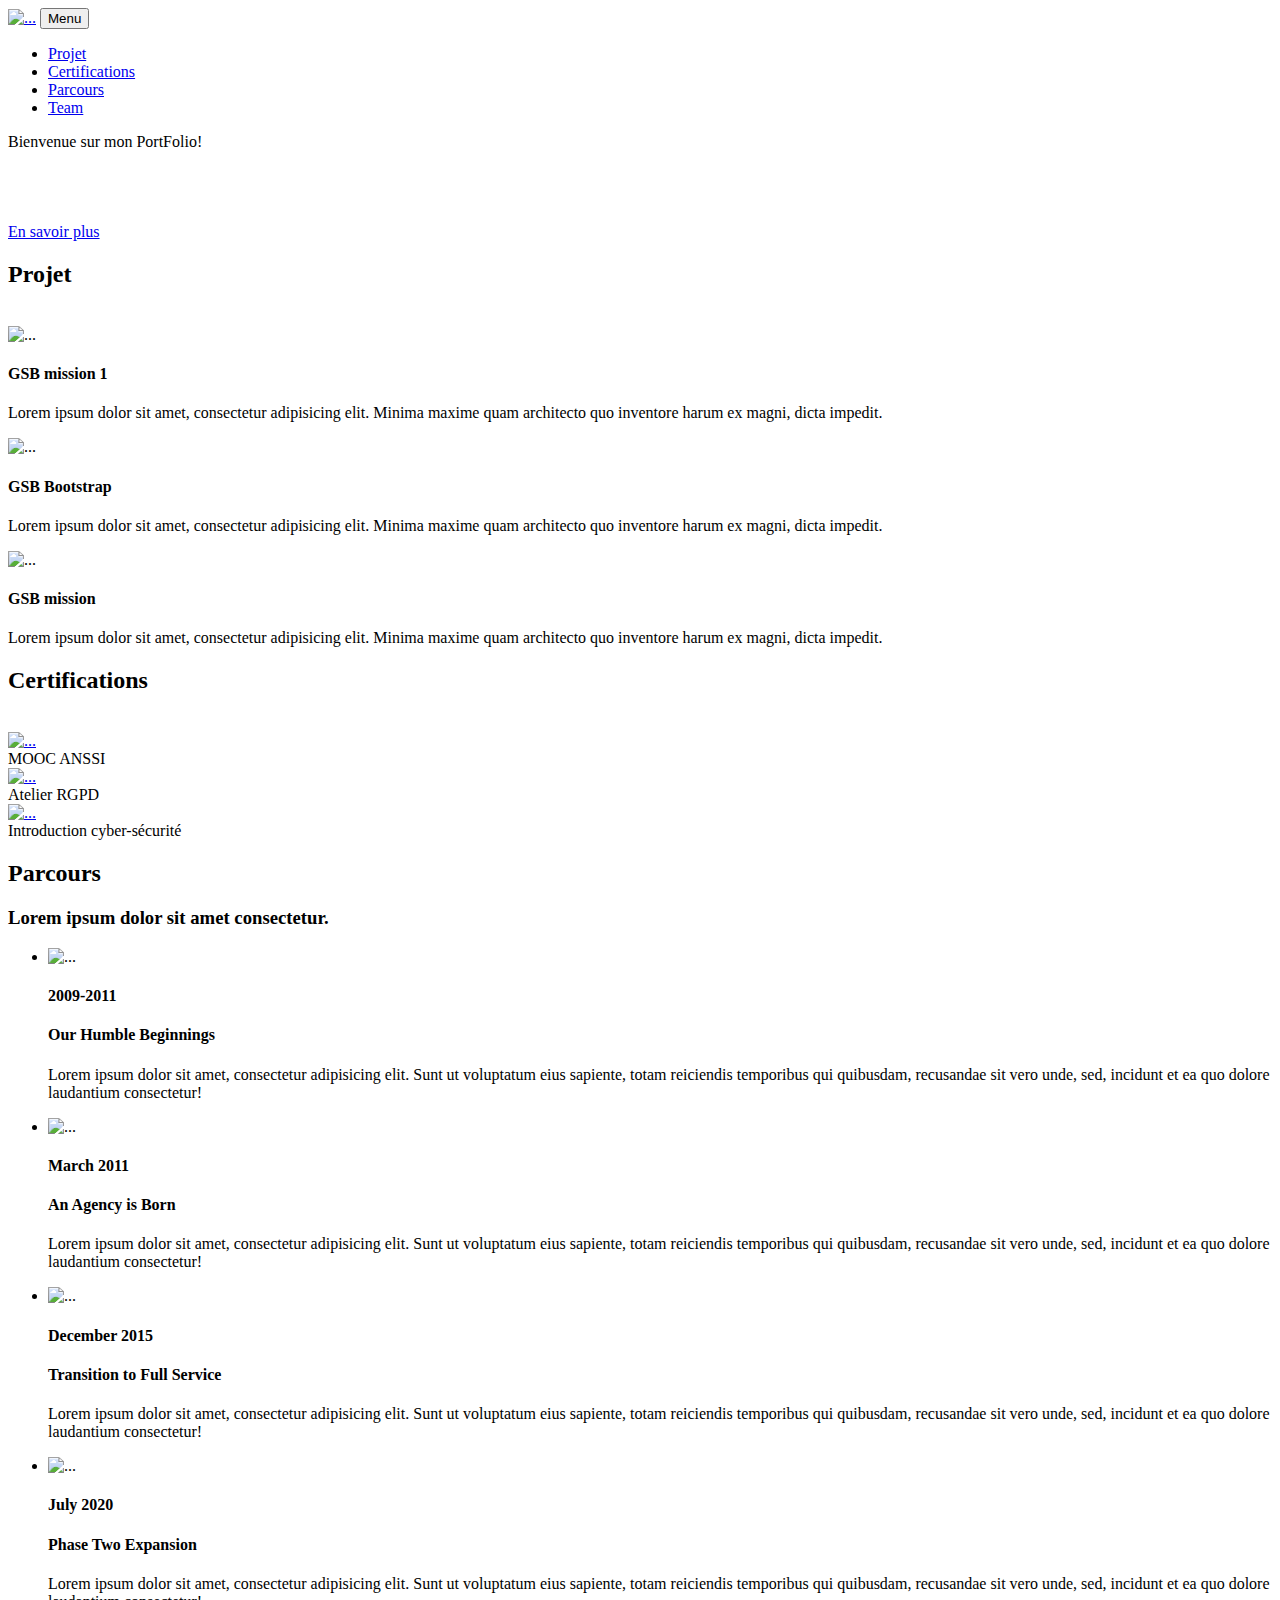
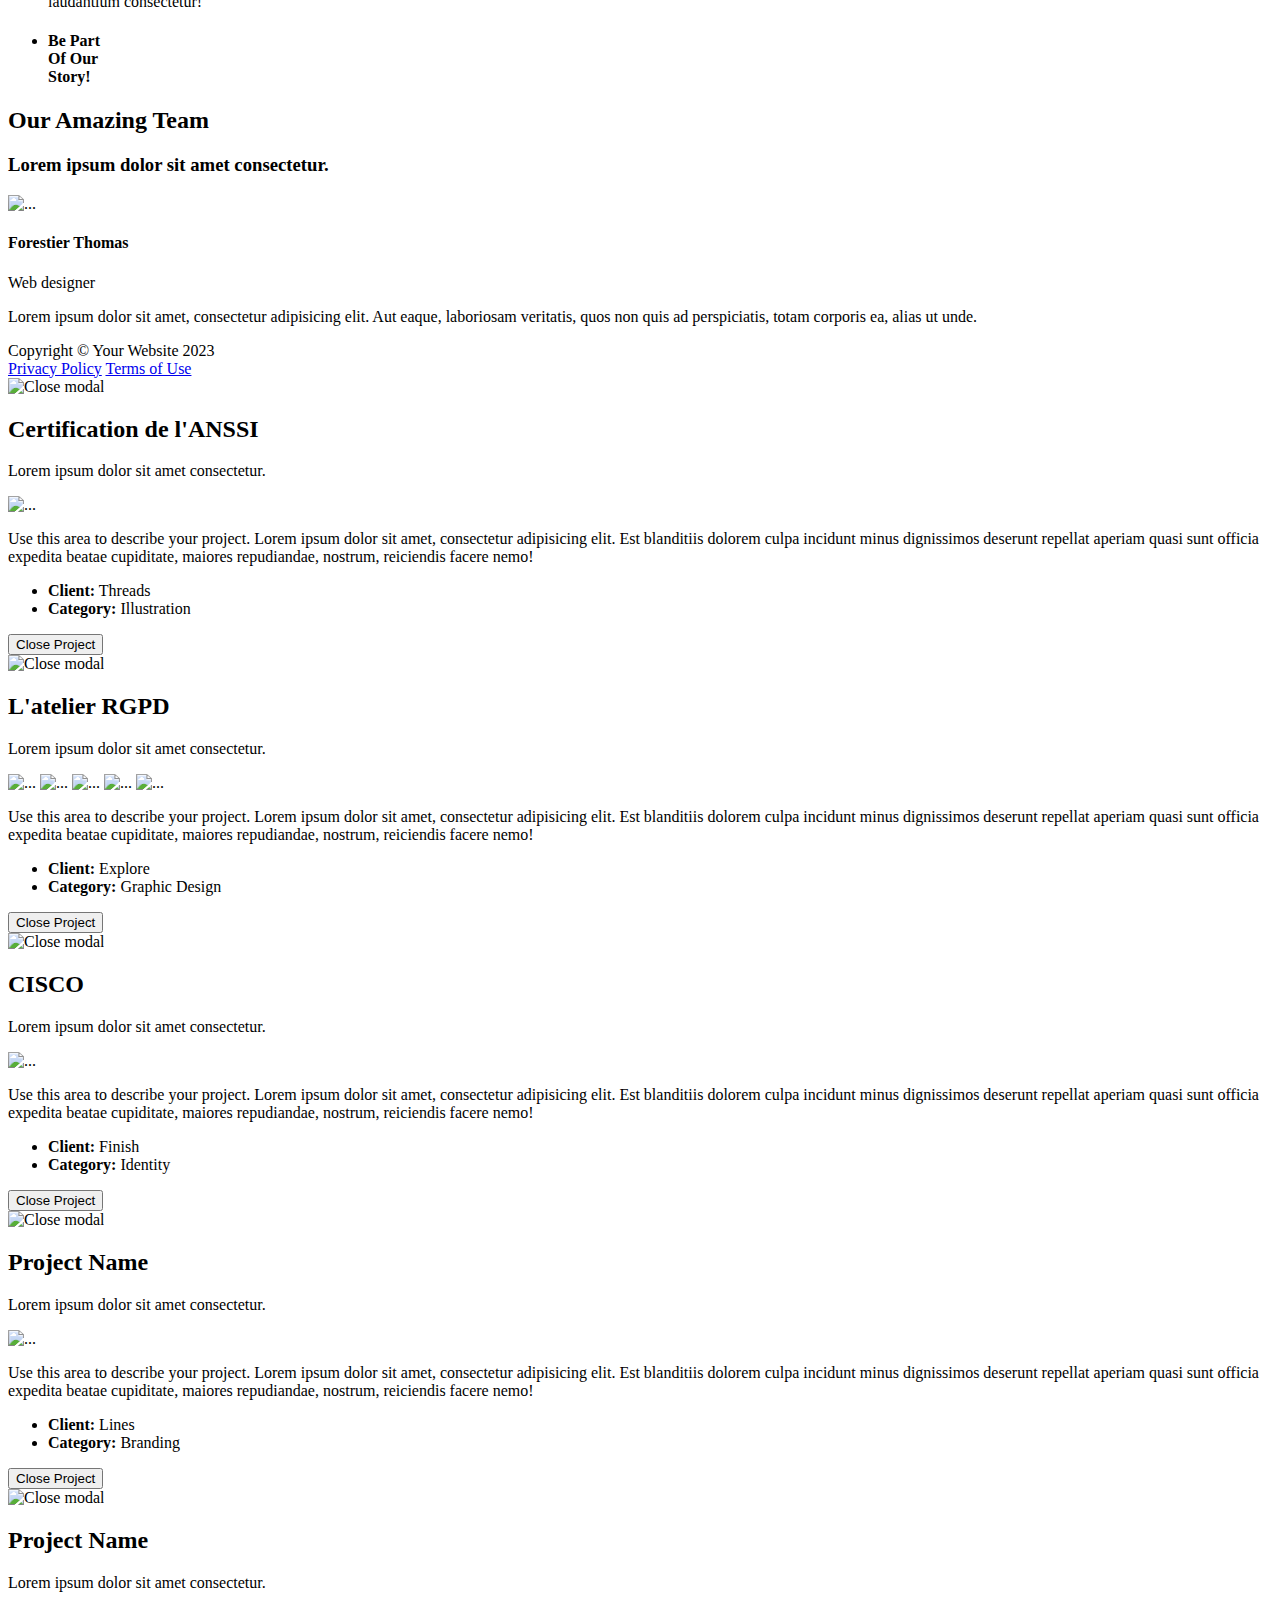
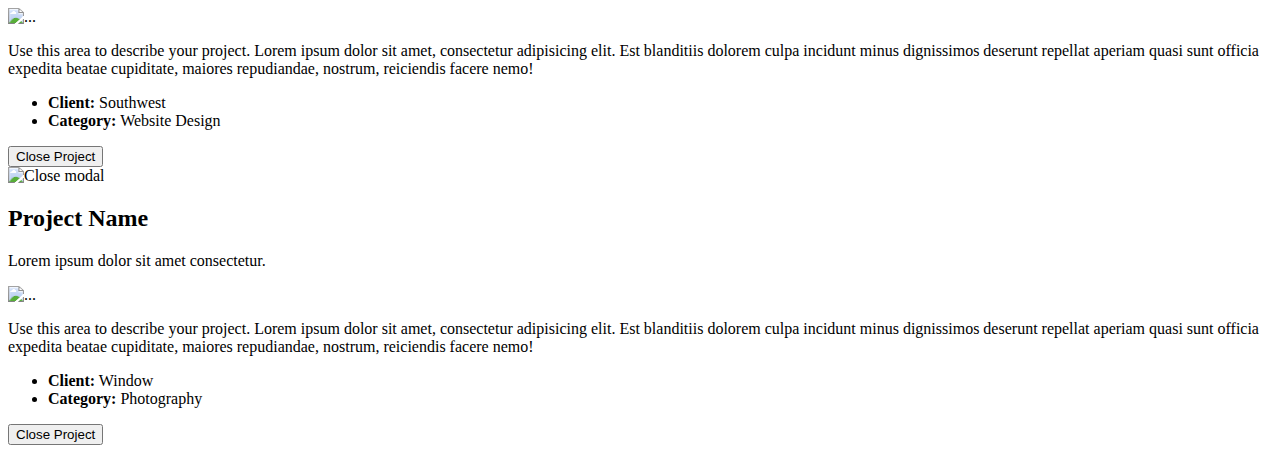
==== index.html @ e8a9dcbd "Create index.html" ====
<!DOCTYPE html>
<html lang="en">
    <head>
        <meta charset="utf-8" />
        <meta name="viewport" content="width=device-width, initial-scale=1, shrink-to-fit=no" />
        <meta name="description" content="" />
        <meta name="author" content="" />
        <title>Mon PortFolio</title>
        <!-- Favicon-->
        <link rel="icon" type="image/x-icon" href="assets/portfolio-icon.png" />
        <!-- Font Awesome icons (free version)-->
        <script src="https://use.fontawesome.com/releases/v6.3.0/js/all.js" crossorigin="anonymous"></script>
        <!-- Google fonts-->
        <link href="https://fonts.googleapis.com/css?family=Montserrat:400,700" rel="stylesheet" type="text/css" />
        <link href="https://fonts.googleapis.com/css?family=Roboto+Slab:400,100,300,700" rel="stylesheet" type="text/css" />
        <!-- Core theme CSS (includes Bootstrap)-->
        <link href="css/styles.css" rel="stylesheet" />
    </head>
    <body id="page-top">
        <!-- Navigation-->
        <nav class="navbar navbar-expand-lg navbar-dark fixed-top" id="mainNav">
            <div class="container">
                <a class="navbar-brand" href="#page-top"><img src="assets/img/navbar-logo.svg" alt="..." /></a>
                <button class="navbar-toggler" type="button" data-bs-toggle="collapse" data-bs-target="#navbarResponsive" aria-controls="navbarResponsive" aria-expanded="false" aria-label="Toggle navigation">
                    Menu
                    <i class="fas fa-bars ms-1"></i>
                </button>
                <div class="collapse navbar-collapse" id="navbarResponsive">
                    <ul class="navbar-nav text-uppercase ms-auto py-4 py-lg-0">
                        <li class="nav-item"><a class="nav-link" href="#services">Projet</a></li>
                        <li class="nav-item"><a class="nav-link" href="#portfolio">Certifications</a></li>
                        <li class="nav-item"><a class="nav-link" href="#about">Parcours</a></li>
                        <li class="nav-item"><a class="nav-link" href="#team">Team</a></li>
                    </ul>
                </div>
            </div>
        </nav>
        <!-- Masthead-->
        <header class="masthead">
            <div class="container">
                <div class="masthead-subheading">Bienvenue sur mon PortFolio!</div>
                <br>
                <br>
                <br>
                <br>
                <a class="btn btn-primary btn-xl text-uppercase" href="#services">En savoir plus</a>
                <br>
            </div>
        </header>
        <!-- Services-->
        <section class="page-section" id="services">
            <div class="container">
                <div class="text-center">
                    <h2 class="section-heading text-uppercase">Projet</h2>
                <br>
                </div>
                <div class="row text-center">
                    <div class="col-md-4">
                        <span class="fa-stack fa-4x">
                            <img class="img-fluid" src="assets/img/logos/gsb.png" alt="..." />
                        </span>
                        <h4 class="my-3">GSB mission 1</h4>
                        <p class="text-muted">Lorem ipsum dolor sit amet, consectetur adipisicing elit. Minima maxime quam architecto quo inventore harum ex magni, dicta impedit.</p>
                    </div>
                    <div class="col-md-4">
                        <span class="fa-stack fa-4x">
                            <img class="img-fluid" src="assets/img/logos/gsb.png" alt="..." />
                        </span>
                        <h4 class="my-3">GSB Bootstrap</h4>
                        <p class="text-muted">Lorem ipsum dolor sit amet, consectetur adipisicing elit. Minima maxime quam architecto quo inventore harum ex magni, dicta impedit.</p>
                    </div>
                    <div class="col-md-4">
                        <span class="fa-stack fa-4x">
                            <img class="img-fluid" src="assets/img/logos/gsb.png" alt="..." />
                        </span>
                        <h4 class="my-3">GSB mission</h4>
                        <p class="text-muted">Lorem ipsum dolor sit amet, consectetur adipisicing elit. Minima maxime quam architecto quo inventore harum ex magni, dicta impedit.</p>
                    </div>
                </div>
            </div>
        </section>
        <!-- Portfolio Grid-->
        <section class="page-section bg-light" id="portfolio">
            <div class="container">
                <div class="text-center">
                    <h2 class="section-heading text-uppercase">Certifications</h2>
                    <br>
                </div>
                <div class="row">
                    <div class="col-lg-4 col-sm-6 mb-4">
                        <!-- Portfolio item 1-->
                        <div class="portfolio-item">
                            <a class="portfolio-link" data-bs-toggle="modal" href="#portfolioModal1">
                                <div class="portfolio-hover">
                                    <div class="portfolio-hover-content"><i class="fas fa-plus fa-3x"></i></div>
                                </div>
                                <img class="img-fluid" src="assets/img/logos/certification-secnum-anssi.webp" alt="..." />
                            </a>
                            <div class="portfolio-caption">
                                <div class="portfolio-caption-heading">MOOC ANSSI</div>
                            </div>
                        </div>
                    </div>
                    <div class="col-lg-4 col-sm-6 mb-4">
                        <!-- Portfolio item 2-->
                        <div class="portfolio-item">
                            <a class="portfolio-link" data-bs-toggle="modal" href="#portfolioModal2">
                                <div class="portfolio-hover">
                                    <div class="portfolio-hover-content"><i class="fas fa-plus fa-3x"></i></div>
                                </div>
                                <img class="img-fluid" src="assets/img/logos/MOOC-CNIL-RGPD-2019.webp" alt="..." />
                            </a>
                            <div class="portfolio-caption">
                                <div class="portfolio-caption-heading">Atelier RGPD</div>
                            </div>
                        </div>
                    </div>
                    <div class="col-lg-4 col-sm-6 mb-4">
                        <!-- Portfolio item 3-->
                        <div class="portfolio-item">
                            <a class="portfolio-link" data-bs-toggle="modal" href="#portfolioModal3">
                                <div class="portfolio-hover">
                                    <div class="portfolio-hover-content"><i class="fas fa-plus fa-3x"></i></div>
                                </div>
                                <img class="img-fluid" src="assets/img/logos/network-academy-cisco.webp" alt="..." />
                            </a>
                            <div class="portfolio-caption">
                                <div class="portfolio-caption-heading">Introduction cyber-sécurité</div>
                                
                            </div>
                        </div>
                    </div>
                </div>
            </div>
        </section>
        <!-- About-->
        <section class="page-section" id="about">
            <div class="container">
                <div class="text-center">
                    <h2 class="section-heading text-uppercase">Parcours</h2>
                    <h3 class="section-subheading text-muted">Lorem ipsum dolor sit amet consectetur.</h3>
                </div>
                <ul class="timeline">
                    <li>
                        <div class="timeline-image"><img class="rounded-circle img-fluid" src="assets/img/about/1.jpg" alt="..." /></div>
                        <div class="timeline-panel">
                            <div class="timeline-heading">
                                <h4>2009-2011</h4>
                                <h4 class="subheading">Our Humble Beginnings</h4>
                            </div>
                            <div class="timeline-body"><p class="text-muted">Lorem ipsum dolor sit amet, consectetur adipisicing elit. Sunt ut voluptatum eius sapiente, totam reiciendis temporibus qui quibusdam, recusandae sit vero unde, sed, incidunt et ea quo dolore laudantium consectetur!</p></div>
                        </div>
                    </li>
                    <li class="timeline-inverted">
                        <div class="timeline-image"><img class="rounded-circle img-fluid" src="assets/img/about/2.jpg" alt="..." /></div>
                        <div class="timeline-panel">
                            <div class="timeline-heading">
                                <h4>March 2011</h4>
                                <h4 class="subheading">An Agency is Born</h4>
                            </div>
                            <div class="timeline-body"><p class="text-muted">Lorem ipsum dolor sit amet, consectetur adipisicing elit. Sunt ut voluptatum eius sapiente, totam reiciendis temporibus qui quibusdam, recusandae sit vero unde, sed, incidunt et ea quo dolore laudantium consectetur!</p></div>
                        </div>
                    </li>
                    <li>
                        <div class="timeline-image"><img class="rounded-circle img-fluid" src="assets/img/about/3.jpg" alt="..." /></div>
                        <div class="timeline-panel">
                            <div class="timeline-heading">
                                <h4>December 2015</h4>
                                <h4 class="subheading">Transition to Full Service</h4>
                            </div>
                            <div class="timeline-body"><p class="text-muted">Lorem ipsum dolor sit amet, consectetur adipisicing elit. Sunt ut voluptatum eius sapiente, totam reiciendis temporibus qui quibusdam, recusandae sit vero unde, sed, incidunt et ea quo dolore laudantium consectetur!</p></div>
                        </div>
                    </li>
                    <li class="timeline-inverted">
                        <div class="timeline-image"><img class="rounded-circle img-fluid" src="assets/img/about/4.jpg" alt="..." /></div>
                        <div class="timeline-panel">
                            <div class="timeline-heading">
                                <h4>July 2020</h4>
                                <h4 class="subheading">Phase Two Expansion</h4>
                            </div>
                            <div class="timeline-body"><p class="text-muted">Lorem ipsum dolor sit amet, consectetur adipisicing elit. Sunt ut voluptatum eius sapiente, totam reiciendis temporibus qui quibusdam, recusandae sit vero unde, sed, incidunt et ea quo dolore laudantium consectetur!</p></div>
                        </div>
                    </li>
                    <li class="timeline-inverted">
                        <div class="timeline-image">
                            <h4>
                                Be Part
                                <br />
                                Of Our
                                <br />
                                Story!
                            </h4>
                        </div>
                    </li>
                </ul>
            </div>
        </section>
        <!-- Team-->
        <section class="page-section bg-light" id="team">
            <div class="container">
                <div class="text-center">
                    <h2 class="section-heading text-uppercase">Our Amazing Team</h2>
                    <h3 class="section-subheading text-muted">Lorem ipsum dolor sit amet consectetur.</h3>
                </div>
                <div class="row">
                    <div class="col-lg-4">
                        <div class="team-member">
                            <img class="fit-picture" src="assets/img/team/1700468623976.jpg" alt="..." />
                            <h4>Forestier Thomas</h4>
                            <p class="text-muted">Web designer</p>
                            <a class="btn btn-dark btn-social mx-2" href="https://github.com/thomasforestier" aria-label="Parveen Anand Twitter Profile"><i class="fab fa-github"></i></a>
                            <a class="btn btn-dark btn-social mx-2" href="https://www.linkedin.com/in/thomas-forestier/" aria-label="Parveen Anand LinkedIn Profile"><i class="fab fa-linkedin-in"></i></a>
                        </div>
                    </div>

                    
                </div>
                <div class="row">
                    <div class="col-lg-8 mx-auto text-center"><p class="large text-muted">Lorem ipsum dolor sit amet, consectetur adipisicing elit. Aut eaque, laboriosam veritatis, quos non quis ad perspiciatis, totam corporis ea, alias ut unde.</p></div>
                </div>
            </div>
        </section>

        <!-- Footer-->
        <footer class="footer py-4">
            <div class="container">
                <div class="row align-items-center">
                    <div class="col-lg-4 text-lg-start">Copyright &copy; Your Website 2023</div>
                    <div class="col-lg-4 my-3 my-lg-0">
                        <a class="btn btn-dark btn-social mx-2" href="https://github.com/thomasforestier!" aria-label="GitHub"><i class="fab fa-github"></i></a>
                        <a class="btn btn-dark btn-social mx-2" href="https://www.linkedin.com/in/thomas-forestier/!" aria-label="LinkedIn"><i class="fab fa-linkedin-in"></i></a>
                    </div>
                    <div class="col-lg-4 text-lg-end">
                        <a class="link-dark text-decoration-none me-3" href="#!">Privacy Policy</a>
                        <a class="link-dark text-decoration-none" href="#!">Terms of Use</a>
                    </div>
                </div>
            </div>
        </footer>
        <!-- Portfolio Modals-->
        <!-- Portfolio item 1 modal popup-->
        <div class="portfolio-modal modal fade" id="portfolioModal1" tabindex="-1" role="dialog" aria-hidden="true">
            <div class="modal-dialog">
                <div class="modal-content">
                    <div class="close-modal" data-bs-dismiss="modal"><img src="assets/img/close-icon.svg" alt="Close modal" /></div>
                    <div class="container">
                        <div class="row justify-content-center">
                            <div class="col-lg-8">
                                <div class="modal-body">
                                    <!-- Project details-->
                                    <h2 class="text-uppercase">Certification de l'ANSSI</h2>
                                    <p class="item-intro text-muted">Lorem ipsum dolor sit amet consectetur.</p>
                                    <img class="img-fluid d-block mx-auto" src="assets/img/portfolio/Certif_anssi.png" alt="..." />
                                    <p>Use this area to describe your project. Lorem ipsum dolor sit amet, consectetur adipisicing elit. Est blanditiis dolorem culpa incidunt minus dignissimos deserunt repellat aperiam quasi sunt officia expedita beatae cupiditate, maiores repudiandae, nostrum, reiciendis facere nemo!</p>
                                    <ul class="list-inline">
                                        <li>
                                            <strong>Client:</strong>
                                            Threads
                                        </li>
                                        <li>
                                            <strong>Category:</strong>
                                            Illustration
                                        </li>
                                    </ul>
                                    <button class="btn btn-primary btn-xl text-uppercase" data-bs-dismiss="modal" type="button">
                                        <i class="fas fa-xmark me-1"></i>
                                        Close Project
                                    </button>
                                </div>
                            </div>
                        </div>
                    </div>
                </div>
            </div>
        </div>
        <!-- Portfolio item 2 modal popup-->
        <div class="portfolio-modal modal fade" id="portfolioModal2" tabindex="-1" role="dialog" aria-hidden="true">
            <div class="modal-dialog">
                <div class="modal-content">
                    <div class="close-modal" data-bs-dismiss="modal"><img src="assets/img/close-icon.svg" alt="Close modal" /></div>
                    <div class="container">
                        <div class="row justify-content-center">
                            <div class="col-lg-8">
                                <div class="modal-body">
                                    <!-- Project details-->
                                    <h2 class="text-uppercase">L'atelier RGPD</h2>
                                    <p class="item-intro text-muted">Lorem ipsum dolor sit amet consectetur.</p>
                                    <img class="img-fluid d-block mx-auto" src="assets/img/portfolio/ATELIER_RGPD_MODULE1.png" alt="..." />
                                    <img class="img-fluid d-block mx-auto" src="assets/img/portfolio/ATELIER_RGPD_MODULE2.png" alt="..." />
                                    <img class="img-fluid d-block mx-auto" src="assets/img/portfolio/ATELIER_RGPD_MODULE3.png" alt="..." />
                                    <img class="img-fluid d-block mx-auto" src="assets/img/portfolio/ATELIER_RGPD_MODULE4.png" alt="..." />
                                    <img class="img-fluid d-block mx-auto" src="assets/img/portfolio/ATELIER_RGPD_MODULE5.png" alt="..." />
                                    <p>Use this area to describe your project. Lorem ipsum dolor sit amet, consectetur adipisicing elit. Est blanditiis dolorem culpa incidunt minus dignissimos deserunt repellat aperiam quasi sunt officia expedita beatae cupiditate, maiores repudiandae, nostrum, reiciendis facere nemo!</p>
                                    <ul class="list-inline">
                                        <li>
                                            <strong>Client:</strong>
                                            Explore
                                        </li>
                                        <li>
                                            <strong>Category:</strong>
                                            Graphic Design
                                        </li>
                                    </ul>
                                    <button class="btn btn-primary btn-xl text-uppercase" data-bs-dismiss="modal" type="button">
                                        <i class="fas fa-xmark me-1"></i>
                                        Close Project
                                    </button>
                                </div>
                            </div>
                        </div>
                    </div>
                </div>
            </div>
        </div>
        <!-- Portfolio item 3 modal popup-->
        <div class="portfolio-modal modal fade" id="portfolioModal3" tabindex="-1" role="dialog" aria-hidden="true">
            <div class="modal-dialog">
                <div class="modal-content">
                    <div class="close-modal" data-bs-dismiss="modal"><img src="assets/img/close-icon.svg" alt="Close modal" /></div>
                    <div class="container">
                        <div class="row justify-content-center">
                            <div class="col-lg-8">
                                <div class="modal-body">
                                    <!-- Project details-->
                                    <h2 class="text-uppercase">CISCO</h2>
                                    <p class="item-intro text-muted">Lorem ipsum dolor sit amet consectetur.</p>
                                    <img class="img-fluid d-block mx-auto" src="assets/img/portfolio/CISCO_INTRO_CYBER.png" alt="..." />
                                    <p>Use this area to describe your project. Lorem ipsum dolor sit amet, consectetur adipisicing elit. Est blanditiis dolorem culpa incidunt minus dignissimos deserunt repellat aperiam quasi sunt officia expedita beatae cupiditate, maiores repudiandae, nostrum, reiciendis facere nemo!</p>
                                    <ul class="list-inline">
                                        <li>
                                            <strong>Client:</strong>
                                            Finish
                                        </li>
                                        <li>
                                            <strong>Category:</strong>
                                            Identity
                                        </li>
                                    </ul>
                                    <button class="btn btn-primary btn-xl text-uppercase" data-bs-dismiss="modal" type="button">
                                        <i class="fas fa-xmark me-1"></i>
                                        Close Project
                                    </button>
                                </div>
                            </div>
                        </div>
                    </div>
                </div>
            </div>
        </div>
        <!-- Portfolio item 4 modal popup-->
        <div class="portfolio-modal modal fade" id="portfolioModal4" tabindex="-1" role="dialog" aria-hidden="true">
            <div class="modal-dialog">
                <div class="modal-content">
                    <div class="close-modal" data-bs-dismiss="modal"><img src="assets/img/close-icon.svg" alt="Close modal" /></div>
                    <div class="container">
                        <div class="row justify-content-center">
                            <div class="col-lg-8">
                                <div class="modal-body">
                                    <!-- Project details-->
                                    <h2 class="text-uppercase">Project Name</h2>
                                    <p class="item-intro text-muted">Lorem ipsum dolor sit amet consectetur.</p>
                                    <img class="img-fluid d-block mx-auto" src="assets/img/portfolio/4.jpg" alt="..." />
                                    <p>Use this area to describe your project. Lorem ipsum dolor sit amet, consectetur adipisicing elit. Est blanditiis dolorem culpa incidunt minus dignissimos deserunt repellat aperiam quasi sunt officia expedita beatae cupiditate, maiores repudiandae, nostrum, reiciendis facere nemo!</p>
                                    <ul class="list-inline">
                                        <li>
                                            <strong>Client:</strong>
                                            Lines
                                        </li>
                                        <li>
                                            <strong>Category:</strong>
                                            Branding
                                        </li>
                                    </ul>
                                    <button class="btn btn-primary btn-xl text-uppercase" data-bs-dismiss="modal" type="button">
                                        <i class="fas fa-xmark me-1"></i>
                                        Close Project
                                    </button>
                                </div>
                            </div>
                        </div>
                    </div>
                </div>
            </div>
        </div>
        <!-- Portfolio item 5 modal popup-->
        <div class="portfolio-modal modal fade" id="portfolioModal5" tabindex="-1" role="dialog" aria-hidden="true">
            <div class="modal-dialog">
                <div class="modal-content">
                    <div class="close-modal" data-bs-dismiss="modal"><img src="assets/img/close-icon.svg" alt="Close modal" /></div>
                    <div class="container">
                        <div class="row justify-content-center">
                            <div class="col-lg-8">
                                <div class="modal-body">
                                    <!-- Project details-->
                                    <h2 class="text-uppercase">Project Name</h2>
                                    <p class="item-intro text-muted">Lorem ipsum dolor sit amet consectetur.</p>
                                    <img class="img-fluid d-block mx-auto" src="assets/img/portfolio/5.jpg" alt="..." />
                                    <p>Use this area to describe your project. Lorem ipsum dolor sit amet, consectetur adipisicing elit. Est blanditiis dolorem culpa incidunt minus dignissimos deserunt repellat aperiam quasi sunt officia expedita beatae cupiditate, maiores repudiandae, nostrum, reiciendis facere nemo!</p>
                                    <ul class="list-inline">
                                        <li>
                                            <strong>Client:</strong>
                                            Southwest
                                        </li>
                                        <li>
                                            <strong>Category:</strong>
                                            Website Design
                                        </li>
                                    </ul>
                                    <button class="btn btn-primary btn-xl text-uppercase" data-bs-dismiss="modal" type="button">
                                        <i class="fas fa-xmark me-1"></i>
                                        Close Project
                                    </button>
                                </div>
                            </div>
                        </div>
                    </div>
                </div>
            </div>
        </div>
        <!-- Portfolio item 6 modal popup-->
        <div class="portfolio-modal modal fade" id="portfolioModal6" tabindex="-1" role="dialog" aria-hidden="true">
            <div class="modal-dialog">
                <div class="modal-content">
                    <div class="close-modal" data-bs-dismiss="modal"><img src="assets/img/close-icon.svg" alt="Close modal" /></div>
                    <div class="container">
                        <div class="row justify-content-center">
                            <div class="col-lg-8">
                                <div class="modal-body">
                                    <!-- Project details-->
                                    <h2 class="text-uppercase">Project Name</h2>
                                    <p class="item-intro text-muted">Lorem ipsum dolor sit amet consectetur.</p>
                                    <img class="img-fluid d-block mx-auto" src="assets/img/portfolio/6.jpg" alt="..." />
                                    <p>Use this area to describe your project. Lorem ipsum dolor sit amet, consectetur adipisicing elit. Est blanditiis dolorem culpa incidunt minus dignissimos deserunt repellat aperiam quasi sunt officia expedita beatae cupiditate, maiores repudiandae, nostrum, reiciendis facere nemo!</p>
                                    <ul class="list-inline">
                                        <li>
                                            <strong>Client:</strong>
                                            Window
                                        </li>
                                        <li>
                                            <strong>Category:</strong>
                                            Photography
                                        </li>
                                    </ul>
                                    <button class="btn btn-primary btn-xl text-uppercase" data-bs-dismiss="modal" type="button">
                                        <i class="fas fa-xmark me-1"></i>
                                        Close Project
                                    </button>
                                </div>
                            </div>
                        </div>
                    </div>
                </div>
            </div>
        </div>
        <!-- Bootstrap core JS-->
        <script src="https://cdn.jsdelivr.net/npm/bootstrap@5.2.3/dist/js/bootstrap.bundle.min.js"></script>
        <!-- Core theme JS-->
        <script src="js/scripts.js"></script>
        <!-- * * * * * * * * * * * * * * * * * * * * * * * * * * * * * * * * * * * * * * * *-->
        <!-- * *                               SB Forms JS                               * *-->
        <!-- * * Activate your form at https://startbootstrap.com/solution/contact-forms * *-->
        <!-- * * * * * * * * * * * * * * * * * * * * * * * * * * * * * * * * * * * * * * * *-->
        <script src="https://cdn.startbootstrap.com/sb-forms-latest.js"></script>
    </body>
</html>
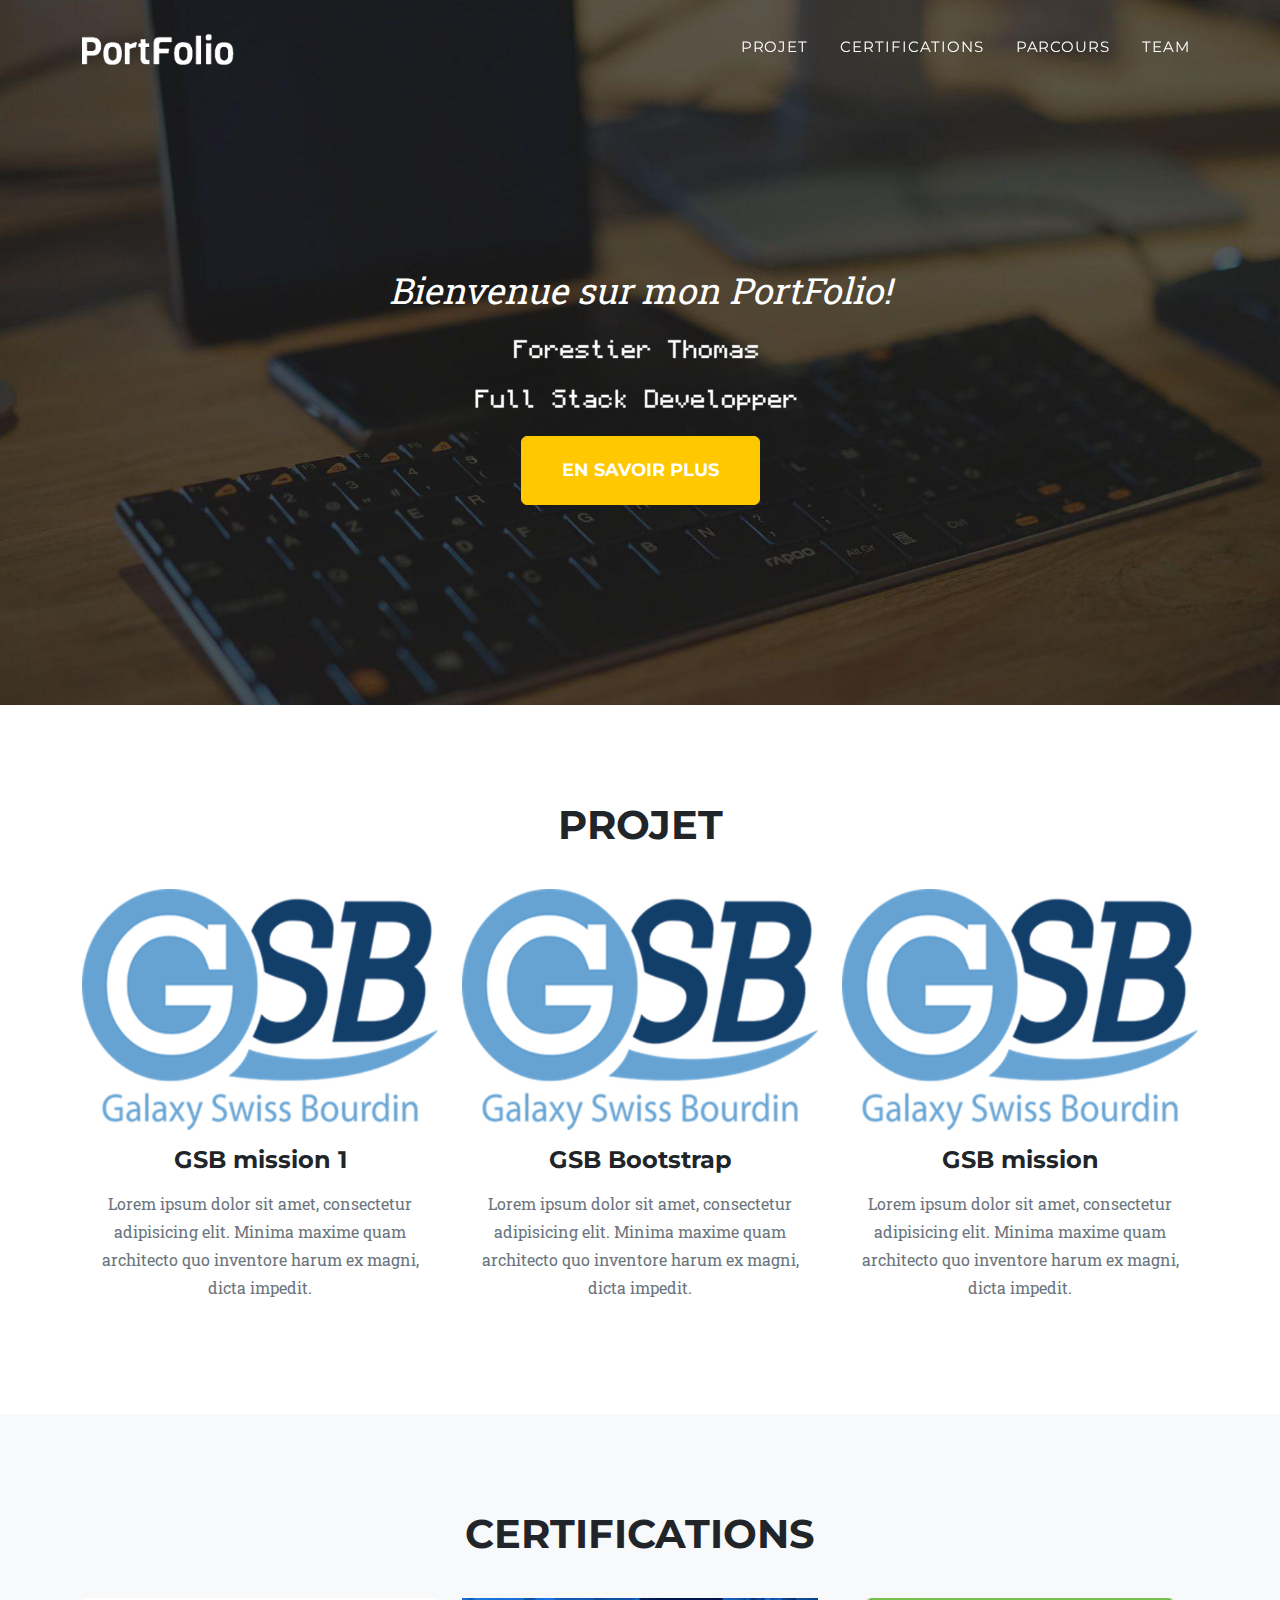
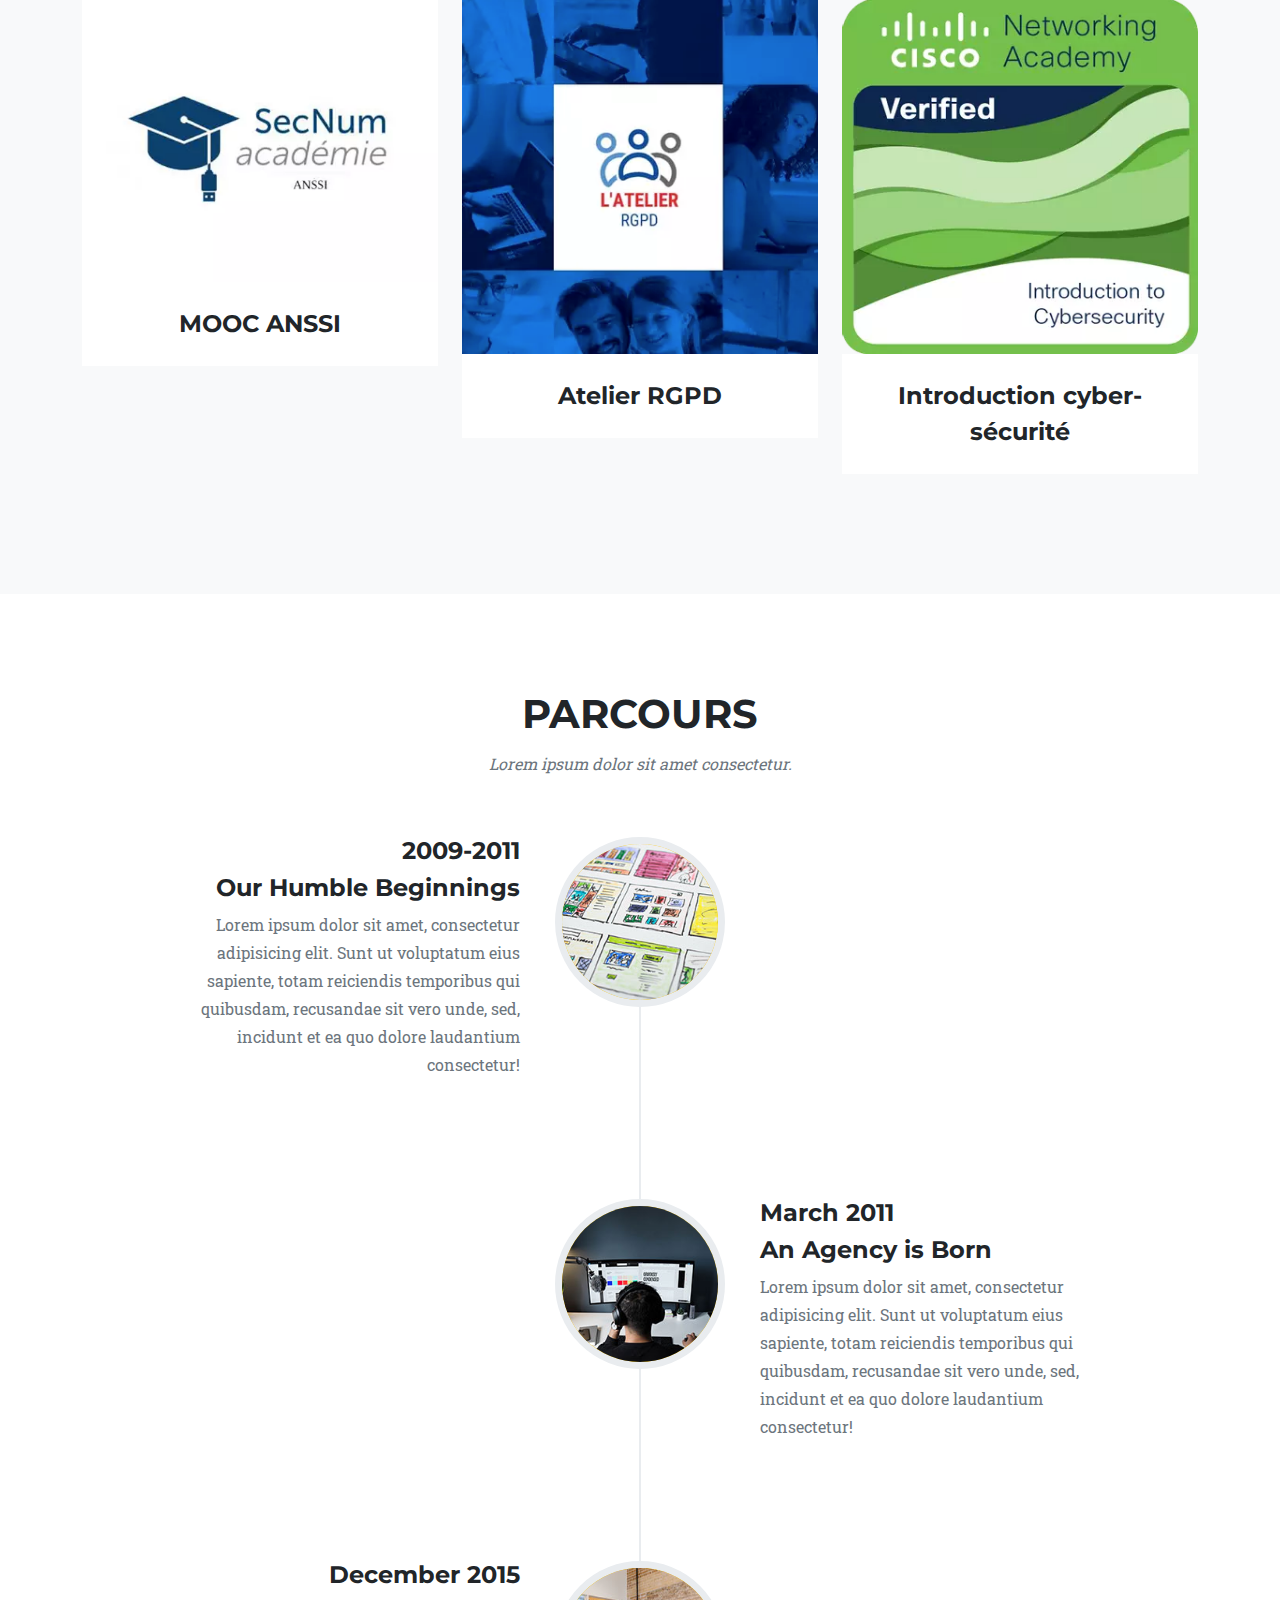
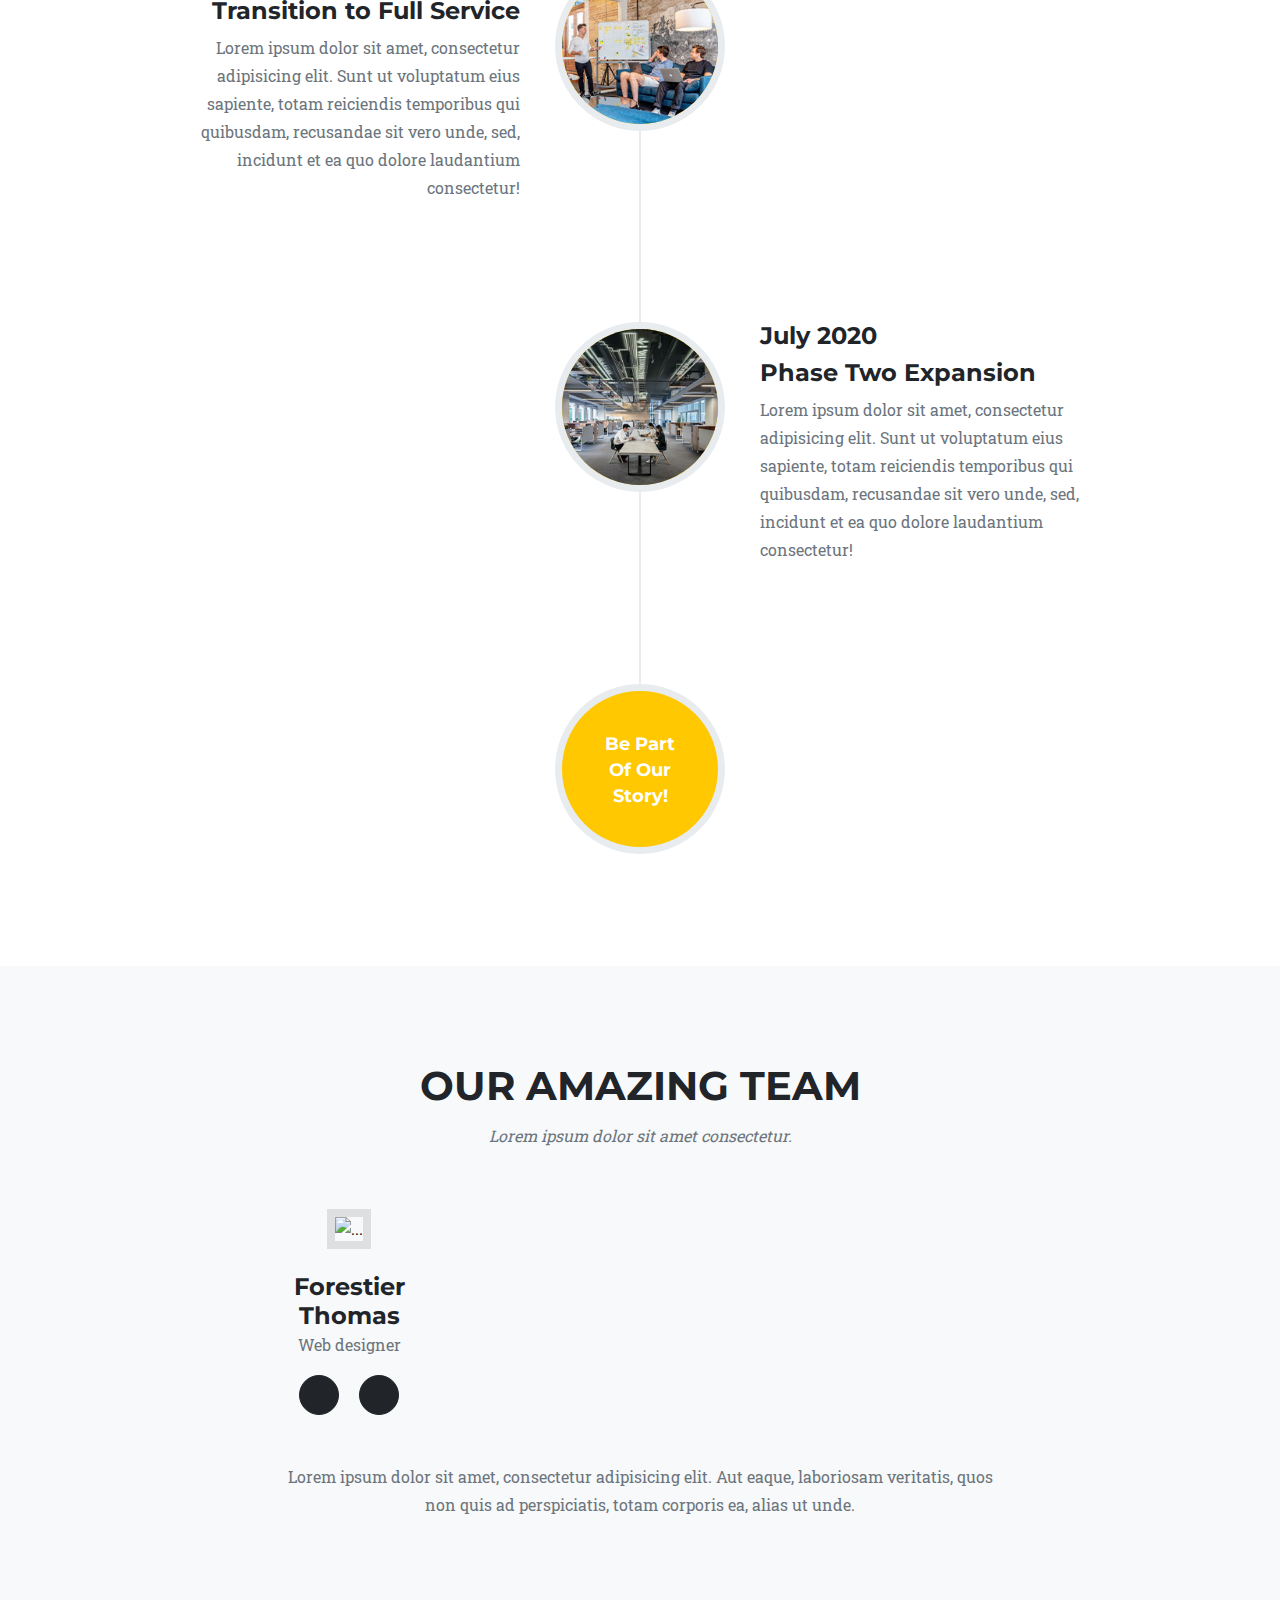
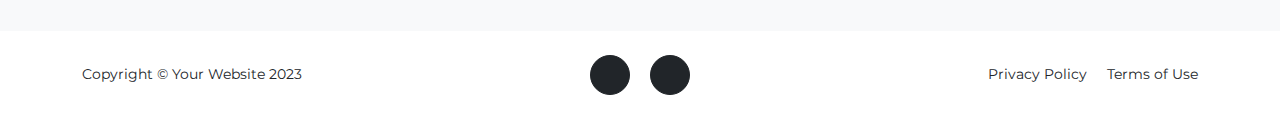
==== commit cd17d06f: "Add files via upload" ====
--- a/index.html
+++ b/index.html
@@ -20,7 +20,7 @@
         <!-- Navigation-->
         <nav class="navbar navbar-expand-lg navbar-dark fixed-top" id="mainNav">
             <div class="container">
-                <a class="navbar-brand" href="#page-top"><img src="assets/img/navbar-logo.svg" alt="..." /></a>
+                <a class="navbar-brand" href="#page-top"><img src="assets/img/logo_navbar.png" alt="..." /></a>
                 <button class="navbar-toggler" type="button" data-bs-toggle="collapse" data-bs-target="#navbarResponsive" aria-controls="navbarResponsive" aria-expanded="false" aria-label="Toggle navigation">
                     Menu
                     <i class="fas fa-bars ms-1"></i>
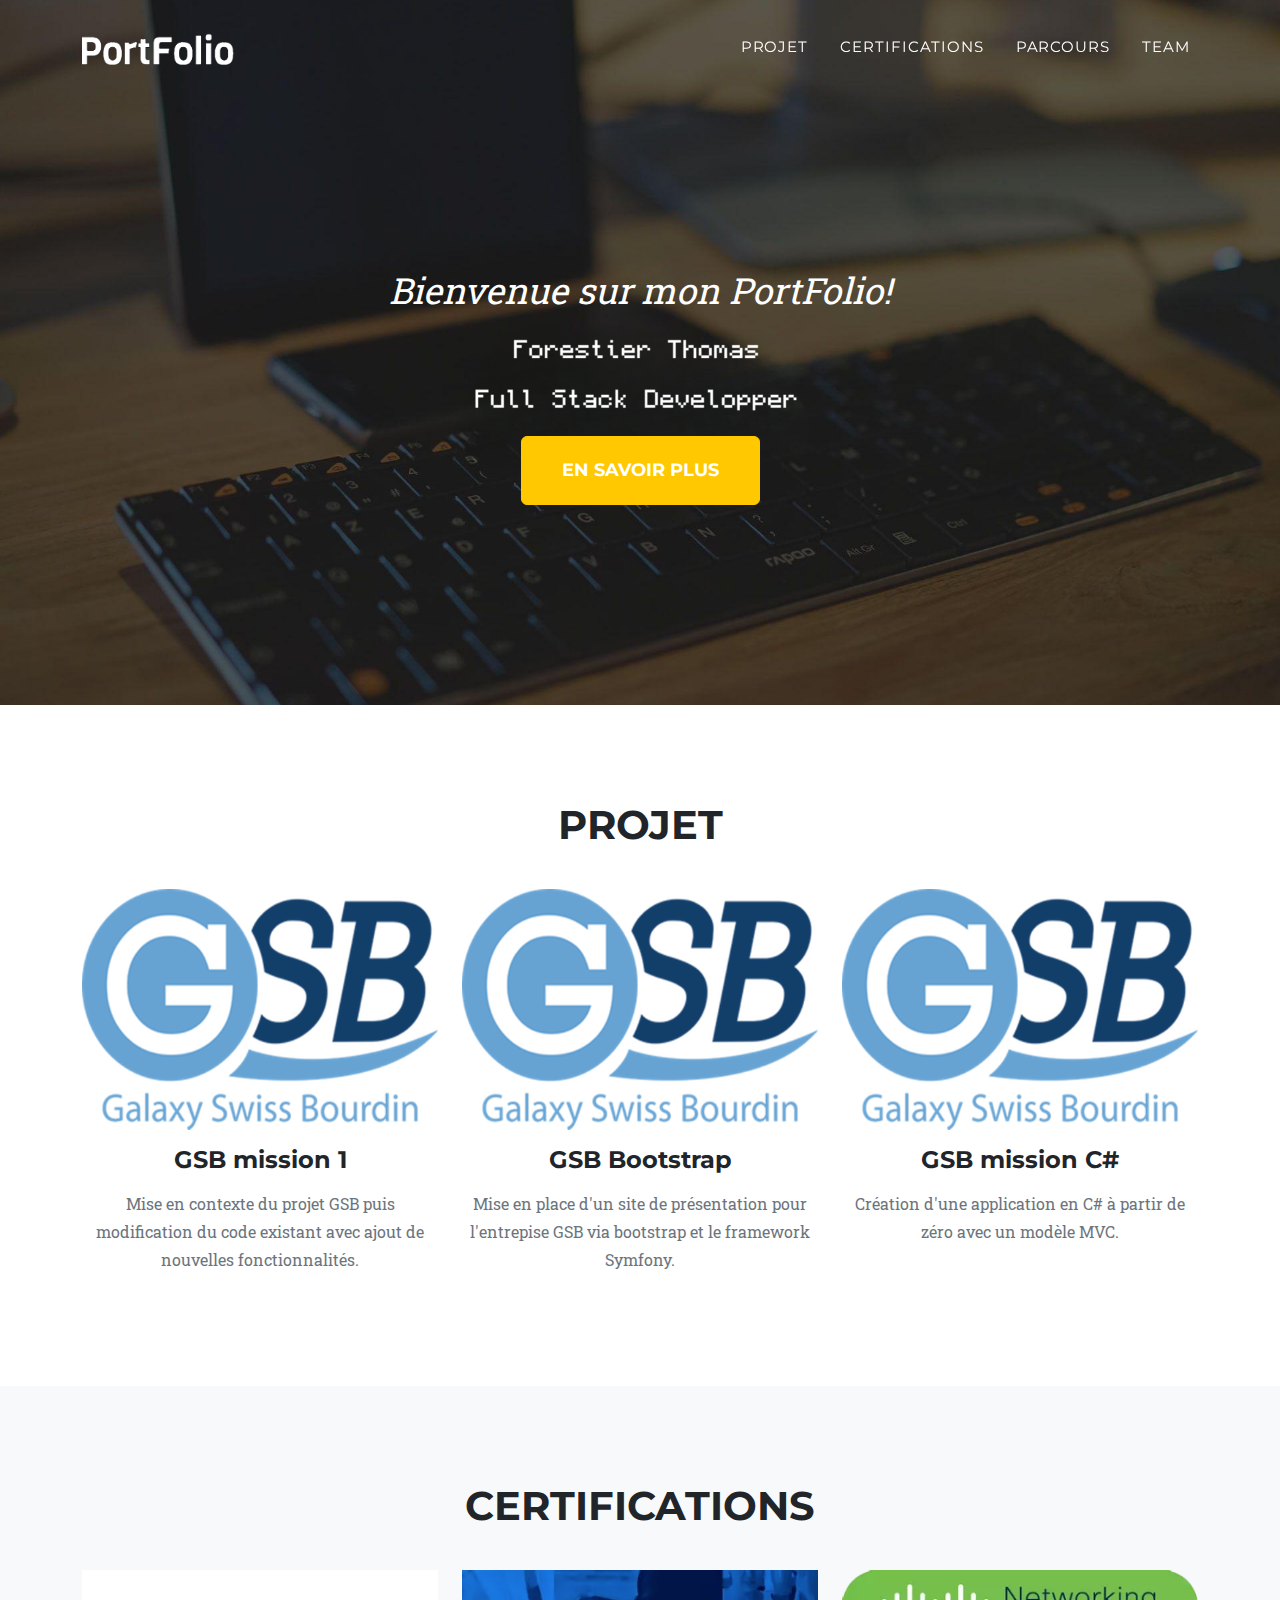
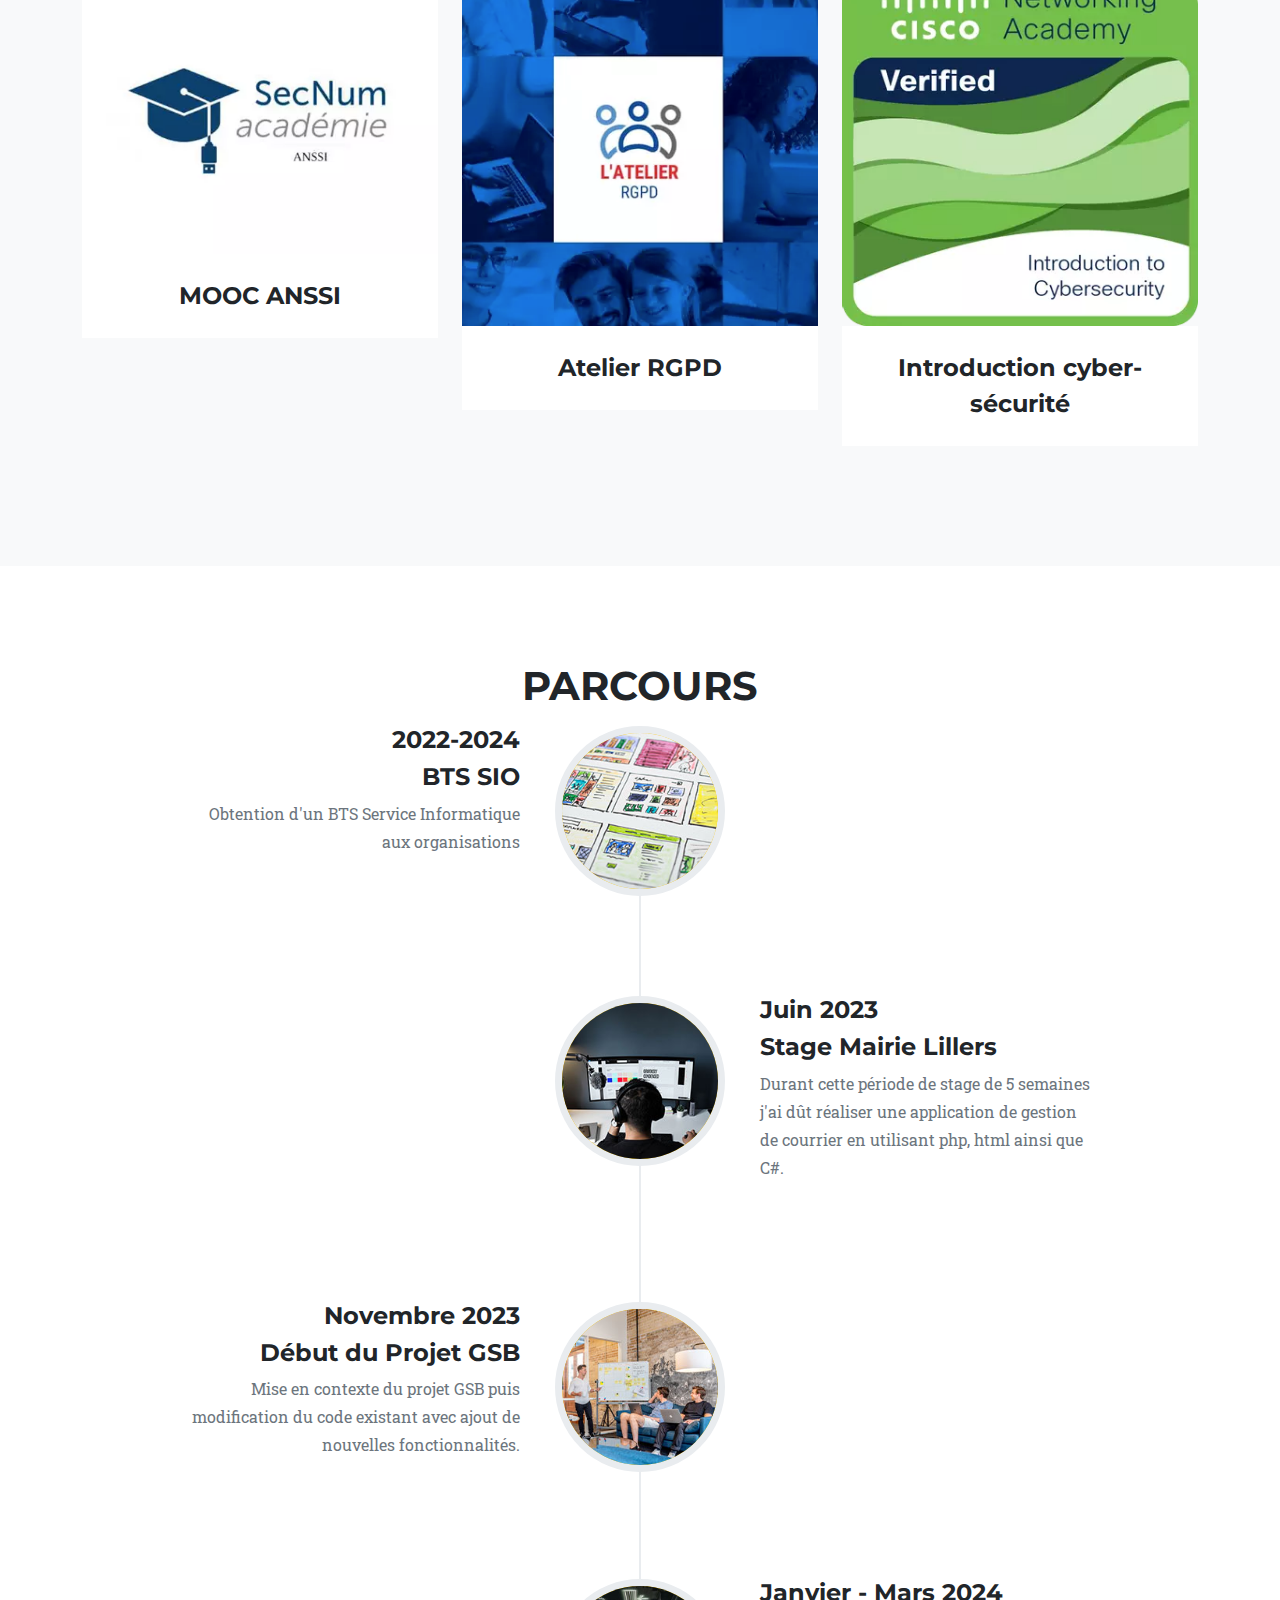
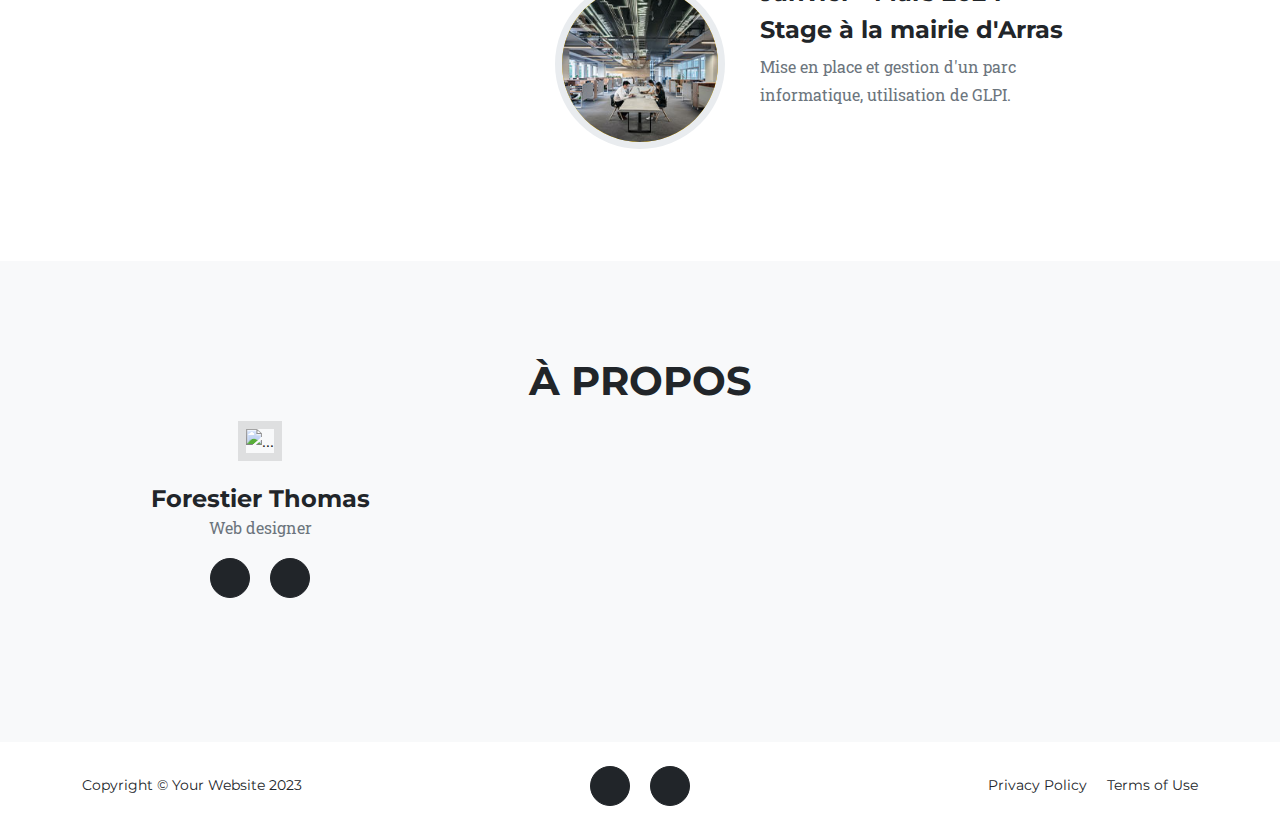
==== commit 207591f8: "Add files via upload" ====
--- a/index.html
+++ b/index.html
@@ -1,465 +1,428 @@
-<!DOCTYPE html>
-<html lang="en">
-    <head>
-        <meta charset="utf-8" />
-        <meta name="viewport" content="width=device-width, initial-scale=1, shrink-to-fit=no" />
-        <meta name="description" content="" />
-        <meta name="author" content="" />
-        <title>Mon PortFolio</title>
-        <!-- Favicon-->
-        <link rel="icon" type="image/x-icon" href="assets/portfolio-icon.png" />
-        <!-- Font Awesome icons (free version)-->
-        <script src="https://use.fontawesome.com/releases/v6.3.0/js/all.js" crossorigin="anonymous"></script>
-        <!-- Google fonts-->
-        <link href="https://fonts.googleapis.com/css?family=Montserrat:400,700" rel="stylesheet" type="text/css" />
-        <link href="https://fonts.googleapis.com/css?family=Roboto+Slab:400,100,300,700" rel="stylesheet" type="text/css" />
-        <!-- Core theme CSS (includes Bootstrap)-->
-        <link href="css/styles.css" rel="stylesheet" />
-    </head>
-    <body id="page-top">
-        <!-- Navigation-->
-        <nav class="navbar navbar-expand-lg navbar-dark fixed-top" id="mainNav">
-            <div class="container">
-                <a class="navbar-brand" href="#page-top"><img src="assets/img/logo_navbar.png" alt="..." /></a>
-                <button class="navbar-toggler" type="button" data-bs-toggle="collapse" data-bs-target="#navbarResponsive" aria-controls="navbarResponsive" aria-expanded="false" aria-label="Toggle navigation">
-                    Menu
-                    <i class="fas fa-bars ms-1"></i>
-                </button>
-                <div class="collapse navbar-collapse" id="navbarResponsive">
-                    <ul class="navbar-nav text-uppercase ms-auto py-4 py-lg-0">
-                        <li class="nav-item"><a class="nav-link" href="#services">Projet</a></li>
-                        <li class="nav-item"><a class="nav-link" href="#portfolio">Certifications</a></li>
-                        <li class="nav-item"><a class="nav-link" href="#about">Parcours</a></li>
-                        <li class="nav-item"><a class="nav-link" href="#team">Team</a></li>
-                    </ul>
-                </div>
-            </div>
-        </nav>
-        <!-- Masthead-->
-        <header class="masthead">
-            <div class="container">
-                <div class="masthead-subheading">Bienvenue sur mon PortFolio!</div>
-                <br>
-                <br>
-                <br>
-                <br>
-                <a class="btn btn-primary btn-xl text-uppercase" href="#services">En savoir plus</a>
-                <br>
-            </div>
-        </header>
-        <!-- Services-->
-        <section class="page-section" id="services">
-            <div class="container">
-                <div class="text-center">
-                    <h2 class="section-heading text-uppercase">Projet</h2>
-                <br>
-                </div>
-                <div class="row text-center">
-                    <div class="col-md-4">
-                        <span class="fa-stack fa-4x">
-                            <img class="img-fluid" src="assets/img/logos/gsb.png" alt="..." />
-                        </span>
-                        <h4 class="my-3">GSB mission 1</h4>
-                        <p class="text-muted">Lorem ipsum dolor sit amet, consectetur adipisicing elit. Minima maxime quam architecto quo inventore harum ex magni, dicta impedit.</p>
-                    </div>
-                    <div class="col-md-4">
-                        <span class="fa-stack fa-4x">
-                            <img class="img-fluid" src="assets/img/logos/gsb.png" alt="..." />
-                        </span>
-                        <h4 class="my-3">GSB Bootstrap</h4>
-                        <p class="text-muted">Lorem ipsum dolor sit amet, consectetur adipisicing elit. Minima maxime quam architecto quo inventore harum ex magni, dicta impedit.</p>
-                    </div>
-                    <div class="col-md-4">
-                        <span class="fa-stack fa-4x">
-                            <img class="img-fluid" src="assets/img/logos/gsb.png" alt="..." />
-                        </span>
-                        <h4 class="my-3">GSB mission</h4>
-                        <p class="text-muted">Lorem ipsum dolor sit amet, consectetur adipisicing elit. Minima maxime quam architecto quo inventore harum ex magni, dicta impedit.</p>
-                    </div>
-                </div>
-            </div>
-        </section>
-        <!-- Portfolio Grid-->
-        <section class="page-section bg-light" id="portfolio">
-            <div class="container">
-                <div class="text-center">
-                    <h2 class="section-heading text-uppercase">Certifications</h2>
-                    <br>
-                </div>
-                <div class="row">
-                    <div class="col-lg-4 col-sm-6 mb-4">
-                        <!-- Portfolio item 1-->
-                        <div class="portfolio-item">
-                            <a class="portfolio-link" data-bs-toggle="modal" href="#portfolioModal1">
-                                <div class="portfolio-hover">
-                                    <div class="portfolio-hover-content"><i class="fas fa-plus fa-3x"></i></div>
-                                </div>
-                                <img class="img-fluid" src="assets/img/logos/certification-secnum-anssi.webp" alt="..." />
-                            </a>
-                            <div class="portfolio-caption">
-                                <div class="portfolio-caption-heading">MOOC ANSSI</div>
-                            </div>
-                        </div>
-                    </div>
-                    <div class="col-lg-4 col-sm-6 mb-4">
-                        <!-- Portfolio item 2-->
-                        <div class="portfolio-item">
-                            <a class="portfolio-link" data-bs-toggle="modal" href="#portfolioModal2">
-                                <div class="portfolio-hover">
-                                    <div class="portfolio-hover-content"><i class="fas fa-plus fa-3x"></i></div>
-                                </div>
-                                <img class="img-fluid" src="assets/img/logos/MOOC-CNIL-RGPD-2019.webp" alt="..." />
-                            </a>
-                            <div class="portfolio-caption">
-                                <div class="portfolio-caption-heading">Atelier RGPD</div>
-                            </div>
-                        </div>
-                    </div>
-                    <div class="col-lg-4 col-sm-6 mb-4">
-                        <!-- Portfolio item 3-->
-                        <div class="portfolio-item">
-                            <a class="portfolio-link" data-bs-toggle="modal" href="#portfolioModal3">
-                                <div class="portfolio-hover">
-                                    <div class="portfolio-hover-content"><i class="fas fa-plus fa-3x"></i></div>
-                                </div>
-                                <img class="img-fluid" src="assets/img/logos/network-academy-cisco.webp" alt="..." />
-                            </a>
-                            <div class="portfolio-caption">
-                                <div class="portfolio-caption-heading">Introduction cyber-sécurité</div>
-                                
-                            </div>
-                        </div>
-                    </div>
-                </div>
-            </div>
-        </section>
-        <!-- About-->
-        <section class="page-section" id="about">
-            <div class="container">
-                <div class="text-center">
-                    <h2 class="section-heading text-uppercase">Parcours</h2>
-                    <h3 class="section-subheading text-muted">Lorem ipsum dolor sit amet consectetur.</h3>
-                </div>
-                <ul class="timeline">
-                    <li>
-                        <div class="timeline-image"><img class="rounded-circle img-fluid" src="assets/img/about/1.jpg" alt="..." /></div>
-                        <div class="timeline-panel">
-                            <div class="timeline-heading">
-                                <h4>2009-2011</h4>
-                                <h4 class="subheading">Our Humble Beginnings</h4>
-                            </div>
-                            <div class="timeline-body"><p class="text-muted">Lorem ipsum dolor sit amet, consectetur adipisicing elit. Sunt ut voluptatum eius sapiente, totam reiciendis temporibus qui quibusdam, recusandae sit vero unde, sed, incidunt et ea quo dolore laudantium consectetur!</p></div>
-                        </div>
-                    </li>
-                    <li class="timeline-inverted">
-                        <div class="timeline-image"><img class="rounded-circle img-fluid" src="assets/img/about/2.jpg" alt="..." /></div>
-                        <div class="timeline-panel">
-                            <div class="timeline-heading">
-                                <h4>March 2011</h4>
-                                <h4 class="subheading">An Agency is Born</h4>
-                            </div>
-                            <div class="timeline-body"><p class="text-muted">Lorem ipsum dolor sit amet, consectetur adipisicing elit. Sunt ut voluptatum eius sapiente, totam reiciendis temporibus qui quibusdam, recusandae sit vero unde, sed, incidunt et ea quo dolore laudantium consectetur!</p></div>
-                        </div>
-                    </li>
-                    <li>
-                        <div class="timeline-image"><img class="rounded-circle img-fluid" src="assets/img/about/3.jpg" alt="..." /></div>
-                        <div class="timeline-panel">
-                            <div class="timeline-heading">
-                                <h4>December 2015</h4>
-                                <h4 class="subheading">Transition to Full Service</h4>
-                            </div>
-                            <div class="timeline-body"><p class="text-muted">Lorem ipsum dolor sit amet, consectetur adipisicing elit. Sunt ut voluptatum eius sapiente, totam reiciendis temporibus qui quibusdam, recusandae sit vero unde, sed, incidunt et ea quo dolore laudantium consectetur!</p></div>
-                        </div>
-                    </li>
-                    <li class="timeline-inverted">
-                        <div class="timeline-image"><img class="rounded-circle img-fluid" src="assets/img/about/4.jpg" alt="..." /></div>
-                        <div class="timeline-panel">
-                            <div class="timeline-heading">
-                                <h4>July 2020</h4>
-                                <h4 class="subheading">Phase Two Expansion</h4>
-                            </div>
-                            <div class="timeline-body"><p class="text-muted">Lorem ipsum dolor sit amet, consectetur adipisicing elit. Sunt ut voluptatum eius sapiente, totam reiciendis temporibus qui quibusdam, recusandae sit vero unde, sed, incidunt et ea quo dolore laudantium consectetur!</p></div>
-                        </div>
-                    </li>
-                    <li class="timeline-inverted">
-                        <div class="timeline-image">
-                            <h4>
-                                Be Part
-                                <br />
-                                Of Our
-                                <br />
-                                Story!
-                            </h4>
-                        </div>
-                    </li>
-                </ul>
-            </div>
-        </section>
-        <!-- Team-->
-        <section class="page-section bg-light" id="team">
-            <div class="container">
-                <div class="text-center">
-                    <h2 class="section-heading text-uppercase">Our Amazing Team</h2>
-                    <h3 class="section-subheading text-muted">Lorem ipsum dolor sit amet consectetur.</h3>
-                </div>
-                <div class="row">
-                    <div class="col-lg-4">
-                        <div class="team-member">
-                            <img class="fit-picture" src="assets/img/team/1700468623976.jpg" alt="..." />
-                            <h4>Forestier Thomas</h4>
-                            <p class="text-muted">Web designer</p>
-                            <a class="btn btn-dark btn-social mx-2" href="https://github.com/thomasforestier" aria-label="Parveen Anand Twitter Profile"><i class="fab fa-github"></i></a>
-                            <a class="btn btn-dark btn-social mx-2" href="https://www.linkedin.com/in/thomas-forestier/" aria-label="Parveen Anand LinkedIn Profile"><i class="fab fa-linkedin-in"></i></a>
-                        </div>
-                    </div>
-
-                    
-                </div>
-                <div class="row">
-                    <div class="col-lg-8 mx-auto text-center"><p class="large text-muted">Lorem ipsum dolor sit amet, consectetur adipisicing elit. Aut eaque, laboriosam veritatis, quos non quis ad perspiciatis, totam corporis ea, alias ut unde.</p></div>
-                </div>
-            </div>
-        </section>
-
-        <!-- Footer-->
-        <footer class="footer py-4">
-            <div class="container">
-                <div class="row align-items-center">
-                    <div class="col-lg-4 text-lg-start">Copyright &copy; Your Website 2023</div>
-                    <div class="col-lg-4 my-3 my-lg-0">
-                        <a class="btn btn-dark btn-social mx-2" href="https://github.com/thomasforestier!" aria-label="GitHub"><i class="fab fa-github"></i></a>
-                        <a class="btn btn-dark btn-social mx-2" href="https://www.linkedin.com/in/thomas-forestier/!" aria-label="LinkedIn"><i class="fab fa-linkedin-in"></i></a>
-                    </div>
-                    <div class="col-lg-4 text-lg-end">
-                        <a class="link-dark text-decoration-none me-3" href="#!">Privacy Policy</a>
-                        <a class="link-dark text-decoration-none" href="#!">Terms of Use</a>
-                    </div>
-                </div>
-            </div>
-        </footer>
-        <!-- Portfolio Modals-->
-        <!-- Portfolio item 1 modal popup-->
-        <div class="portfolio-modal modal fade" id="portfolioModal1" tabindex="-1" role="dialog" aria-hidden="true">
-            <div class="modal-dialog">
-                <div class="modal-content">
-                    <div class="close-modal" data-bs-dismiss="modal"><img src="assets/img/close-icon.svg" alt="Close modal" /></div>
-                    <div class="container">
-                        <div class="row justify-content-center">
-                            <div class="col-lg-8">
-                                <div class="modal-body">
-                                    <!-- Project details-->
-                                    <h2 class="text-uppercase">Certification de l'ANSSI</h2>
-                                    <p class="item-intro text-muted">Lorem ipsum dolor sit amet consectetur.</p>
-                                    <img class="img-fluid d-block mx-auto" src="assets/img/portfolio/Certif_anssi.png" alt="..." />
-                                    <p>Use this area to describe your project. Lorem ipsum dolor sit amet, consectetur adipisicing elit. Est blanditiis dolorem culpa incidunt minus dignissimos deserunt repellat aperiam quasi sunt officia expedita beatae cupiditate, maiores repudiandae, nostrum, reiciendis facere nemo!</p>
-                                    <ul class="list-inline">
-                                        <li>
-                                            <strong>Client:</strong>
-                                            Threads
-                                        </li>
-                                        <li>
-                                            <strong>Category:</strong>
-                                            Illustration
-                                        </li>
-                                    </ul>
-                                    <button class="btn btn-primary btn-xl text-uppercase" data-bs-dismiss="modal" type="button">
-                                        <i class="fas fa-xmark me-1"></i>
-                                        Close Project
-                                    </button>
-                                </div>
-                            </div>
-                        </div>
-                    </div>
-                </div>
-            </div>
-        </div>
-        <!-- Portfolio item 2 modal popup-->
-        <div class="portfolio-modal modal fade" id="portfolioModal2" tabindex="-1" role="dialog" aria-hidden="true">
-            <div class="modal-dialog">
-                <div class="modal-content">
-                    <div class="close-modal" data-bs-dismiss="modal"><img src="assets/img/close-icon.svg" alt="Close modal" /></div>
-                    <div class="container">
-                        <div class="row justify-content-center">
-                            <div class="col-lg-8">
-                                <div class="modal-body">
-                                    <!-- Project details-->
-                                    <h2 class="text-uppercase">L'atelier RGPD</h2>
-                                    <p class="item-intro text-muted">Lorem ipsum dolor sit amet consectetur.</p>
-                                    <img class="img-fluid d-block mx-auto" src="assets/img/portfolio/ATELIER_RGPD_MODULE1.png" alt="..." />
-                                    <img class="img-fluid d-block mx-auto" src="assets/img/portfolio/ATELIER_RGPD_MODULE2.png" alt="..." />
-                                    <img class="img-fluid d-block mx-auto" src="assets/img/portfolio/ATELIER_RGPD_MODULE3.png" alt="..." />
-                                    <img class="img-fluid d-block mx-auto" src="assets/img/portfolio/ATELIER_RGPD_MODULE4.png" alt="..." />
-                                    <img class="img-fluid d-block mx-auto" src="assets/img/portfolio/ATELIER_RGPD_MODULE5.png" alt="..." />
-                                    <p>Use this area to describe your project. Lorem ipsum dolor sit amet, consectetur adipisicing elit. Est blanditiis dolorem culpa incidunt minus dignissimos deserunt repellat aperiam quasi sunt officia expedita beatae cupiditate, maiores repudiandae, nostrum, reiciendis facere nemo!</p>
-                                    <ul class="list-inline">
-                                        <li>
-                                            <strong>Client:</strong>
-                                            Explore
-                                        </li>
-                                        <li>
-                                            <strong>Category:</strong>
-                                            Graphic Design
-                                        </li>
-                                    </ul>
-                                    <button class="btn btn-primary btn-xl text-uppercase" data-bs-dismiss="modal" type="button">
-                                        <i class="fas fa-xmark me-1"></i>
-                                        Close Project
-                                    </button>
-                                </div>
-                            </div>
-                        </div>
-                    </div>
-                </div>
-            </div>
-        </div>
-        <!-- Portfolio item 3 modal popup-->
-        <div class="portfolio-modal modal fade" id="portfolioModal3" tabindex="-1" role="dialog" aria-hidden="true">
-            <div class="modal-dialog">
-                <div class="modal-content">
-                    <div class="close-modal" data-bs-dismiss="modal"><img src="assets/img/close-icon.svg" alt="Close modal" /></div>
-                    <div class="container">
-                        <div class="row justify-content-center">
-                            <div class="col-lg-8">
-                                <div class="modal-body">
-                                    <!-- Project details-->
-                                    <h2 class="text-uppercase">CISCO</h2>
-                                    <p class="item-intro text-muted">Lorem ipsum dolor sit amet consectetur.</p>
-                                    <img class="img-fluid d-block mx-auto" src="assets/img/portfolio/CISCO_INTRO_CYBER.png" alt="..." />
-                                    <p>Use this area to describe your project. Lorem ipsum dolor sit amet, consectetur adipisicing elit. Est blanditiis dolorem culpa incidunt minus dignissimos deserunt repellat aperiam quasi sunt officia expedita beatae cupiditate, maiores repudiandae, nostrum, reiciendis facere nemo!</p>
-                                    <ul class="list-inline">
-                                        <li>
-                                            <strong>Client:</strong>
-                                            Finish
-                                        </li>
-                                        <li>
-                                            <strong>Category:</strong>
-                                            Identity
-                                        </li>
-                                    </ul>
-                                    <button class="btn btn-primary btn-xl text-uppercase" data-bs-dismiss="modal" type="button">
-                                        <i class="fas fa-xmark me-1"></i>
-                                        Close Project
-                                    </button>
-                                </div>
-                            </div>
-                        </div>
-                    </div>
-                </div>
-            </div>
-        </div>
-        <!-- Portfolio item 4 modal popup-->
-        <div class="portfolio-modal modal fade" id="portfolioModal4" tabindex="-1" role="dialog" aria-hidden="true">
-            <div class="modal-dialog">
-                <div class="modal-content">
-                    <div class="close-modal" data-bs-dismiss="modal"><img src="assets/img/close-icon.svg" alt="Close modal" /></div>
-                    <div class="container">
-                        <div class="row justify-content-center">
-                            <div class="col-lg-8">
-                                <div class="modal-body">
-                                    <!-- Project details-->
-                                    <h2 class="text-uppercase">Project Name</h2>
-                                    <p class="item-intro text-muted">Lorem ipsum dolor sit amet consectetur.</p>
-                                    <img class="img-fluid d-block mx-auto" src="assets/img/portfolio/4.jpg" alt="..." />
-                                    <p>Use this area to describe your project. Lorem ipsum dolor sit amet, consectetur adipisicing elit. Est blanditiis dolorem culpa incidunt minus dignissimos deserunt repellat aperiam quasi sunt officia expedita beatae cupiditate, maiores repudiandae, nostrum, reiciendis facere nemo!</p>
-                                    <ul class="list-inline">
-                                        <li>
-                                            <strong>Client:</strong>
-                                            Lines
-                                        </li>
-                                        <li>
-                                            <strong>Category:</strong>
-                                            Branding
-                                        </li>
-                                    </ul>
-                                    <button class="btn btn-primary btn-xl text-uppercase" data-bs-dismiss="modal" type="button">
-                                        <i class="fas fa-xmark me-1"></i>
-                                        Close Project
-                                    </button>
-                                </div>
-                            </div>
-                        </div>
-                    </div>
-                </div>
-            </div>
-        </div>
-        <!-- Portfolio item 5 modal popup-->
-        <div class="portfolio-modal modal fade" id="portfolioModal5" tabindex="-1" role="dialog" aria-hidden="true">
-            <div class="modal-dialog">
-                <div class="modal-content">
-                    <div class="close-modal" data-bs-dismiss="modal"><img src="assets/img/close-icon.svg" alt="Close modal" /></div>
-                    <div class="container">
-                        <div class="row justify-content-center">
-                            <div class="col-lg-8">
-                                <div class="modal-body">
-                                    <!-- Project details-->
-                                    <h2 class="text-uppercase">Project Name</h2>
-                                    <p class="item-intro text-muted">Lorem ipsum dolor sit amet consectetur.</p>
-                                    <img class="img-fluid d-block mx-auto" src="assets/img/portfolio/5.jpg" alt="..." />
-                                    <p>Use this area to describe your project. Lorem ipsum dolor sit amet, consectetur adipisicing elit. Est blanditiis dolorem culpa incidunt minus dignissimos deserunt repellat aperiam quasi sunt officia expedita beatae cupiditate, maiores repudiandae, nostrum, reiciendis facere nemo!</p>
-                                    <ul class="list-inline">
-                                        <li>
-                                            <strong>Client:</strong>
-                                            Southwest
-                                        </li>
-                                        <li>
-                                            <strong>Category:</strong>
-                                            Website Design
-                                        </li>
-                                    </ul>
-                                    <button class="btn btn-primary btn-xl text-uppercase" data-bs-dismiss="modal" type="button">
-                                        <i class="fas fa-xmark me-1"></i>
-                                        Close Project
-                                    </button>
-                                </div>
-                            </div>
-                        </div>
-                    </div>
-                </div>
-            </div>
-        </div>
-        <!-- Portfolio item 6 modal popup-->
-        <div class="portfolio-modal modal fade" id="portfolioModal6" tabindex="-1" role="dialog" aria-hidden="true">
-            <div class="modal-dialog">
-                <div class="modal-content">
-                    <div class="close-modal" data-bs-dismiss="modal"><img src="assets/img/close-icon.svg" alt="Close modal" /></div>
-                    <div class="container">
-                        <div class="row justify-content-center">
-                            <div class="col-lg-8">
-                                <div class="modal-body">
-                                    <!-- Project details-->
-                                    <h2 class="text-uppercase">Project Name</h2>
-                                    <p class="item-intro text-muted">Lorem ipsum dolor sit amet consectetur.</p>
-                                    <img class="img-fluid d-block mx-auto" src="assets/img/portfolio/6.jpg" alt="..." />
-                                    <p>Use this area to describe your project. Lorem ipsum dolor sit amet, consectetur adipisicing elit. Est blanditiis dolorem culpa incidunt minus dignissimos deserunt repellat aperiam quasi sunt officia expedita beatae cupiditate, maiores repudiandae, nostrum, reiciendis facere nemo!</p>
-                                    <ul class="list-inline">
-                                        <li>
-                                            <strong>Client:</strong>
-                                            Window
-                                        </li>
-                                        <li>
-                                            <strong>Category:</strong>
-                                            Photography
-                                        </li>
-                                    </ul>
-                                    <button class="btn btn-primary btn-xl text-uppercase" data-bs-dismiss="modal" type="button">
-                                        <i class="fas fa-xmark me-1"></i>
-                                        Close Project
-                                    </button>
-                                </div>
-                            </div>
-                        </div>
-                    </div>
-                </div>
-            </div>
-        </div>
-        <!-- Bootstrap core JS-->
-        <script src="https://cdn.jsdelivr.net/npm/bootstrap@5.2.3/dist/js/bootstrap.bundle.min.js"></script>
-        <!-- Core theme JS-->
-        <script src="js/scripts.js"></script>
-        <!-- * * * * * * * * * * * * * * * * * * * * * * * * * * * * * * * * * * * * * * * *-->
-        <!-- * *                               SB Forms JS                               * *-->
-        <!-- * * Activate your form at https://startbootstrap.com/solution/contact-forms * *-->
-        <!-- * * * * * * * * * * * * * * * * * * * * * * * * * * * * * * * * * * * * * * * *-->
-        <script src="https://cdn.startbootstrap.com/sb-forms-latest.js"></script>
-    </body>
-</html>
+<!DOCTYPE html>
+<html lang="en">
+    <head>
+        <meta charset="utf-8" />
+        <meta name="viewport" content="width=device-width, initial-scale=1, shrink-to-fit=no" />
+        <meta name="description" content="" />
+        <meta name="author" content="" />
+        <title>Mon PortFolio</title>
+        <!-- Favicon-->
+        <link rel="icon" type="image/x-icon" href="assets/portfolio-icon.png" />
+        <!-- Font Awesome icons (free version)-->
+        <script src="https://use.fontawesome.com/releases/v6.3.0/js/all.js" crossorigin="anonymous"></script>
+        <!-- Google fonts-->
+        <link href="https://fonts.googleapis.com/css?family=Montserrat:400,700" rel="stylesheet" type="text/css" />
+        <link href="https://fonts.googleapis.com/css?family=Roboto+Slab:400,100,300,700" rel="stylesheet" type="text/css" />
+        <!-- Core theme CSS (includes Bootstrap)-->
+        <link href="css/styles.css" rel="stylesheet" />
+    </head>
+    <body id="page-top">
+        <!-- Navigation-->
+        <nav class="navbar navbar-expand-lg navbar-dark fixed-top" id="mainNav">
+            <div class="container">
+                <a class="navbar-brand" href="#page-top"><img src="assets/img/logo_navbar.png" alt="..." /></a>
+                <button class="navbar-toggler" type="button" data-bs-toggle="collapse" data-bs-target="#navbarResponsive" aria-controls="navbarResponsive" aria-expanded="false" aria-label="Toggle navigation">
+                    Menu
+                    <i class="fas fa-bars ms-1"></i>
+                </button>
+                <div class="collapse navbar-collapse" id="navbarResponsive">
+                    <ul class="navbar-nav text-uppercase ms-auto py-4 py-lg-0">
+                        <li class="nav-item"><a class="nav-link" href="#services">Projet</a></li>
+                        <li class="nav-item"><a class="nav-link" href="#portfolio">Certifications</a></li>
+                        <li class="nav-item"><a class="nav-link" href="#about">Parcours</a></li>
+                        <li class="nav-item"><a class="nav-link" href="#team">Team</a></li>
+                    </ul>
+                </div>
+            </div>
+        </nav>
+        <!-- Masthead-->
+        <header class="masthead">
+            <div class="container">
+                <div class="masthead-subheading">Bienvenue sur mon PortFolio!</div>
+                <br>
+                <br>
+                <br>
+                <br>
+                <a class="btn btn-primary btn-xl text-uppercase" href="#services">En savoir plus</a>
+                <br>
+            </div>
+        </header>
+        <!-- Services-->
+        <section class="page-section" id="services">
+            <div class="container">
+                <div class="text-center">
+                    <h2 class="section-heading text-uppercase">Projet</h2>
+                <br>
+                </div>
+                <div class="row text-center">
+                    <div class="col-md-4">
+                        <span class="fa-stack fa-4x">
+                            <img class="img-fluid" src="assets/img/logos/gsb.png" alt="..." />
+                        </span>
+                        <h4 class="my-3">GSB mission 1</h4>
+                        <p class="text-muted">Mise en contexte du projet GSB puis modification du code existant avec ajout de nouvelles fonctionnalités.</p>
+                    </div>
+                    <div class="col-md-4">
+                        <span class="fa-stack fa-4x">
+                            <img class="img-fluid" src="assets/img/logos/gsb.png" alt="..." />
+                        </span>
+                        <h4 class="my-3">GSB Bootstrap</h4>
+                        <p class="text-muted">Mise en place d'un site de présentation pour l'entrepise GSB via bootstrap et le framework Symfony.</p>
+                    </div>
+                    <div class="col-md-4">
+                        <span class="fa-stack fa-4x">
+                            <img class="img-fluid" src="assets/img/logos/gsb.png" alt="..." />
+                        </span>
+                        <h4 class="my-3">GSB mission C#</h4>
+                        <p class="text-muted">Création d'une application en C# à partir de zéro avec un modèle MVC.</p>
+                    </div>
+                </div>
+            </div>
+        </section>
+        <!-- Portfolio Grid-->
+        <section class="page-section bg-light" id="portfolio">
+            <div class="container">
+                <div class="text-center">
+                    <h2 class="section-heading text-uppercase">Certifications</h2>
+                    <br>
+                </div>
+                <div class="row">
+                    <div class="col-lg-4 col-sm-6 mb-4">
+                        <!-- Portfolio item 1-->
+                        <div class="portfolio-item">
+                            <a class="portfolio-link" data-bs-toggle="modal" href="#portfolioModal1">
+                                <div class="portfolio-hover">
+                                    <div class="portfolio-hover-content"><i class="fas fa-plus fa-3x"></i></div>
+                                </div>
+                                <img class="img-fluid" src="assets/img/logos/certification-secnum-anssi.webp" alt="..." />
+                            </a>
+                            <div class="portfolio-caption">
+                                <div class="portfolio-caption-heading">MOOC ANSSI</div>
+                            </div>
+                        </div>
+                    </div>
+                    <div class="col-lg-4 col-sm-6 mb-4">
+                        <!-- Portfolio item 2-->
+                        <div class="portfolio-item">
+                            <a class="portfolio-link" data-bs-toggle="modal" href="#portfolioModal2">
+                                <div class="portfolio-hover">
+                                    <div class="portfolio-hover-content"><i class="fas fa-plus fa-3x"></i></div>
+                                </div>
+                                <img class="img-fluid" src="assets/img/logos/MOOC-CNIL-RGPD-2019.webp" alt="..." />
+                            </a>
+                            <div class="portfolio-caption">
+                                <div class="portfolio-caption-heading">Atelier RGPD</div>
+                            </div>
+                        </div>
+                    </div>
+                    <div class="col-lg-4 col-sm-6 mb-4">
+                        <!-- Portfolio item 3-->
+                        <div class="portfolio-item">
+                            <a class="portfolio-link" data-bs-toggle="modal" href="#portfolioModal3">
+                                <div class="portfolio-hover">
+                                    <div class="portfolio-hover-content"><i class="fas fa-plus fa-3x"></i></div>
+                                </div>
+                                <img class="img-fluid" src="assets/img/logos/network-academy-cisco.webp" alt="..." />
+                            </a>
+                            <div class="portfolio-caption">
+                                <div class="portfolio-caption-heading">Introduction cyber-sécurité</div>
+                                
+                            </div>
+                        </div>
+                    </div>
+                </div>
+            </div>
+        </section>
+        <!-- About-->
+        <section class="page-section" id="about">
+            <div class="container">
+                <div class="text-center">
+                    <h2 class="section-heading text-uppercase">Parcours</h2>
+                </div>
+                <ul class="timeline">
+                    <li>
+                        <div class="timeline-image"><img class="rounded-circle img-fluid" src="assets/img/about/1.jpg" alt="..." /></div>
+                        <div class="timeline-panel">
+                            <div class="timeline-heading">
+                                <h4>2022-2024</h4>
+                                <h4 class="subheading">BTS SIO</h4>
+                            </div>
+                            <div class="timeline-body"><p class="text-muted">Obtention d'un BTS Service Informatique aux organisations</p></div>
+                        </div>
+                    </li>
+                    <li class="timeline-inverted">
+                        <div class="timeline-image"><img class="rounded-circle img-fluid" src="assets/img/about/2.jpg" alt="..." /></div>
+                        <div class="timeline-panel">
+                            <div class="timeline-heading">
+                                <h4>Juin 2023</h4>
+                                <h4 class="subheading">Stage Mairie Lillers</h4>
+                            </div>
+                            <div class="timeline-body"><p class="text-muted">Durant cette période de stage de 5 semaines j'ai dût réaliser une application de gestion de courrier en utilisant php, html ainsi que C#.</p></div>
+                        </div>
+                    </li>
+                    <li>
+                        <div class="timeline-image"><img class="rounded-circle img-fluid" src="assets/img/about/3.jpg" alt="..." /></div>
+                        <div class="timeline-panel">
+                            <div class="timeline-heading">
+                                <h4>Novembre 2023</h4>
+                                <h4 class="subheading">Début du Projet GSB</h4>
+                            </div>
+                            <div class="timeline-body"><p class="text-muted">Mise en contexte du projet GSB puis modification du code existant avec ajout de nouvelles fonctionnalités.</p></div>
+                        </div>
+                    </li>
+                    <li class="timeline-inverted">
+                        <div class="timeline-image"><img class="rounded-circle img-fluid" src="assets/img/about/4.jpg" alt="..." /></div>
+                        <div class="timeline-panel">
+                            <div class="timeline-heading">
+                                <h4>Janvier - Mars 2024</h4>
+                                <h4 class="subheading">Stage à la mairie d'Arras</h4>
+                            </div>
+                            <div class="timeline-body"><p class="text-muted">Mise en place et gestion d'un parc informatique, utilisation de GLPI.</p></div>
+                        </div>
+                    </li>
+                    <!--<li class="timeline-inverted">
+                        <div class="timeline-image">
+                            <h4>
+                                Be Part
+                                <br />
+                                Of Our
+                                <br />
+                                Story!
+                            </h4>
+                        </div>
+                    </li> --> 
+                </ul>
+            </div>
+        </section>
+        <!-- Team-->
+        <section class="page-section bg-light" id="team">
+            <div class="container">
+                <div class="text-center">
+                    <h2 class="section-heading text-uppercase">À propos</h2>
+                </div>
+                <div class="row">
+                    <div class="col-lg-4">
+                        <div class="team-member">
+                            <img class="fit-picture" src="assets/img/team/1700468623976.jpg" alt="..." />
+                            <h4>Forestier Thomas</h4>
+                            <p class="text-muted">Web designer</p>
+                            <a class="btn btn-dark btn-social mx-2" href="https://github.com/thomasforestier/"><i class="fab fa-github"></i></a>
+                            <a class="btn btn-dark btn-social mx-2" href="https://www.linkedin.com/in/thomas-forestier/"><i class="fab fa-linkedin-in"></i></a>
+                        </div>
+                    </div>
+
+                    
+                </div>
+                <div class="row">
+                </div>
+            </div>
+        </section>
+
+        <!-- Footer-->
+        <footer class="footer py-4">
+            <div class="container">
+                <div class="row align-items-center">
+                    <div class="col-lg-4 text-lg-start">Copyright &copy; Your Website 2023</div>
+                    <div class="col-lg-4 my-3 my-lg-0">
+                        <a class="btn btn-dark btn-social mx-2" href="https://github.com/thomasforestier!" aria-label="GitHub"><i class="fab fa-github"></i></a>
+                        <a class="btn btn-dark btn-social mx-2" href="https://www.linkedin.com/in/thomas-forestier/!" aria-label="LinkedIn"><i class="fab fa-linkedin-in"></i></a>
+                    </div>
+                    <div class="col-lg-4 text-lg-end">
+                        <a class="link-dark text-decoration-none me-3" href="#!">Privacy Policy</a>
+                        <a class="link-dark text-decoration-none" href="#!">Terms of Use</a>
+                    </div>
+                </div>
+            </div>
+        </footer>
+        <!-- Portfolio Modals-->
+        <!-- Portfolio item 1 modal popup-->
+        <div class="portfolio-modal modal fade" id="portfolioModal1" tabindex="-1" role="dialog" aria-hidden="true">
+            <div class="modal-dialog">
+                <div class="modal-content">
+                    <div class="close-modal" data-bs-dismiss="modal"><img src="assets/img/close-icon.svg" alt="Close modal" /></div>
+                    <div class="container">
+                        <div class="row justify-content-center">
+                            <div class="col-lg-8">
+                                <div class="modal-body">
+                                    <!-- Project details-->
+                                    <h2 class="text-uppercase">Certification de l'ANSSI</h2>
+                                    <br>
+                                    <img class="img-fluid d-block mx-auto" src="assets/img/portfolio/Certif_anssi.png" alt="..." />
+                                    <button class="btn btn-primary btn-xl text-uppercase" data-bs-dismiss="modal" type="button">
+                                        <i class="fas fa-xmark me-1"></i>
+                                        Fermer la fenêtre
+                                    </button>
+                                </div>
+                            </div>
+                        </div>
+                    </div>
+                </div>
+            </div>
+        </div>
+        <!-- Portfolio item 2 modal popup-->
+        <div class="portfolio-modal modal fade" id="portfolioModal2" tabindex="-1" role="dialog" aria-hidden="true">
+            <div class="modal-dialog">
+                <div class="modal-content">
+                    <div class="close-modal" data-bs-dismiss="modal"><img src="assets/img/close-icon.svg" alt="Close modal" /></div>
+                    <div class="container">
+                        <div class="row justify-content-center">
+                            <div class="col-lg-8">
+                                <div class="modal-body">
+                                    <!-- Project details-->
+                                    <h2 class="text-uppercase">L'atelier RGPD</h2>
+                                    <br>
+                                    <img class="img-fluid d-block mx-auto" src="assets/img/portfolio/ATELIER_RGPD_MODULE1.png" alt="..." />
+                                    <img class="img-fluid d-block mx-auto" src="assets/img/portfolio/ATELIER_RGPD_MODULE2.png" alt="..." />
+                                    <img class="img-fluid d-block mx-auto" src="assets/img/portfolio/ATELIER_RGPD_MODULE3.png" alt="..." />
+                                    <img class="img-fluid d-block mx-auto" src="assets/img/portfolio/ATELIER_RGPD_MODULE4.png" alt="..." />
+                                    <img class="img-fluid d-block mx-auto" src="assets/img/portfolio/ATELIER_RGPD_MODULE5.png" alt="..." />
+                                    <button class="btn btn-primary btn-xl text-uppercase" data-bs-dismiss="modal" type="button">
+                                        <i class="fas fa-xmark me-1"></i>
+                                        Fermer la fenêtre
+                                    </button>
+                                </div>
+                            </div>
+                        </div>
+                    </div>
+                </div>
+            </div>
+        </div>
+        <!-- Portfolio item 3 modal popup-->
+        <div class="portfolio-modal modal fade" id="portfolioModal3" tabindex="-1" role="dialog" aria-hidden="true">
+            <div class="modal-dialog">
+                <div class="modal-content">
+                    <div class="close-modal" data-bs-dismiss="modal"><img src="assets/img/close-icon.svg" alt="Close modal" /></div>
+                    <div class="container">
+                        <div class="row justify-content-center">
+                            <div class="col-lg-8">
+                                <div class="modal-body">
+                                    <!-- Project details-->
+                                    <h2 class="text-uppercase">CISCO</h2>
+                                    <img class="img-fluid d-block mx-auto" src="assets/img/portfolio/CISCO_INTRO_CYBER.png" alt="..." />
+                                    <button class="btn btn-primary btn-xl text-uppercase" data-bs-dismiss="modal" type="button">
+                                        <i class="fas fa-xmark me-1"></i>
+                                        Fermer la fenêtre
+                                    </button>
+                                </div>
+                            </div>
+                        </div>
+                    </div>
+                </div>
+            </div>
+        </div>
+        <!-- Portfolio item 4 modal popup-->
+        <div class="portfolio-modal modal fade" id="portfolioModal4" tabindex="-1" role="dialog" aria-hidden="true">
+            <div class="modal-dialog">
+                <div class="modal-content">
+                    <div class="close-modal" data-bs-dismiss="modal"><img src="assets/img/close-icon.svg" alt="Close modal" /></div>
+                    <div class="container">
+                        <div class="row justify-content-center">
+                            <div class="col-lg-8">
+                                <div class="modal-body">
+                                    <!-- Project details-->
+                                    <h2 class="text-uppercase">Project Name</h2>
+                                    <p class="item-intro text-muted">Lorem ipsum dolor sit amet consectetur.</p>
+                                    <img class="img-fluid d-block mx-auto" src="assets/img/portfolio/4.jpg" alt="..." />
+                                    <p>Use this area to describe your project. Lorem ipsum dolor sit amet, consectetur adipisicing elit. Est blanditiis dolorem culpa incidunt minus dignissimos deserunt repellat aperiam quasi sunt officia expedita beatae cupiditate, maiores repudiandae, nostrum, reiciendis facere nemo!</p>
+                                    <ul class="list-inline">
+                                        <li>
+                                            <strong>Client:</strong>
+                                            Lines
+                                        </li>
+                                        <li>
+                                            <strong>Category:</strong>
+                                            Branding
+                                        </li>
+                                    </ul>
+                                    <button class="btn btn-primary btn-xl text-uppercase" data-bs-dismiss="modal" type="button">
+                                        <i class="fas fa-xmark me-1"></i>
+                                        Close Project
+                                    </button>
+                                </div>
+                            </div>
+                        </div>
+                    </div>
+                </div>
+            </div>
+        </div>
+        <!-- Portfolio item 5 modal popup-->
+        <div class="portfolio-modal modal fade" id="portfolioModal5" tabindex="-1" role="dialog" aria-hidden="true">
+            <div class="modal-dialog">
+                <div class="modal-content">
+                    <div class="close-modal" data-bs-dismiss="modal"><img src="assets/img/close-icon.svg" alt="Close modal" /></div>
+                    <div class="container">
+                        <div class="row justify-content-center">
+                            <div class="col-lg-8">
+                                <div class="modal-body">
+                                    <!-- Project details-->
+                                    <h2 class="text-uppercase">Project Name</h2>
+                                    <p class="item-intro text-muted">Lorem ipsum dolor sit amet consectetur.</p>
+                                    <img class="img-fluid d-block mx-auto" src="assets/img/portfolio/5.jpg" alt="..." />
+                                    <p>Use this area to describe your project. Lorem ipsum dolor sit amet, consectetur adipisicing elit. Est blanditiis dolorem culpa incidunt minus dignissimos deserunt repellat aperiam quasi sunt officia expedita beatae cupiditate, maiores repudiandae, nostrum, reiciendis facere nemo!</p>
+                                    <ul class="list-inline">
+                                        <li>
+                                            <strong>Client:</strong>
+                                            Southwest
+                                        </li>
+                                        <li>
+                                            <strong>Category:</strong>
+                                            Website Design
+                                        </li>
+                                    </ul>
+                                    <button class="btn btn-primary btn-xl text-uppercase" data-bs-dismiss="modal" type="button">
+                                        <i class="fas fa-xmark me-1"></i>
+                                        Close Project
+                                    </button>
+                                </div>
+                            </div>
+                        </div>
+                    </div>
+                </div>
+            </div>
+        </div>
+        <!-- Portfolio item 6 modal popup-->
+        <div class="portfolio-modal modal fade" id="portfolioModal6" tabindex="-1" role="dialog" aria-hidden="true">
+            <div class="modal-dialog">
+                <div class="modal-content">
+                    <div class="close-modal" data-bs-dismiss="modal"><img src="assets/img/close-icon.svg" alt="Close modal" /></div>
+                    <div class="container">
+                        <div class="row justify-content-center">
+                            <div class="col-lg-8">
+                                <div class="modal-body">
+                                    <!-- Project details-->
+                                    <h2 class="text-uppercase">Project Name</h2>
+                                    <p class="item-intro text-muted">Lorem ipsum dolor sit amet consectetur.</p>
+                                    <img class="img-fluid d-block mx-auto" src="assets/img/portfolio/6.jpg" alt="..." />
+                                    <p>Use this area to describe your project. Lorem ipsum dolor sit amet, consectetur adipisicing elit. Est blanditiis dolorem culpa incidunt minus dignissimos deserunt repellat aperiam quasi sunt officia expedita beatae cupiditate, maiores repudiandae, nostrum, reiciendis facere nemo!</p>
+                                    <ul class="list-inline">
+                                        <li>
+                                            <strong>Client:</strong>
+                                            Window
+                                        </li>
+                                        <li>
+                                            <strong>Category:</strong>
+                                            Photography
+                                        </li>
+                                    </ul>
+                                    <button class="btn btn-primary btn-xl text-uppercase" data-bs-dismiss="modal" type="button">
+                                        <i class="fas fa-xmark me-1"></i>
+                                        Close Project
+                                    </button>
+                                </div>
+                            </div>
+                        </div>
+                    </div>
+                </div>
+            </div>
+        </div>
+        <!-- Bootstrap core JS-->
+        <script src="https://cdn.jsdelivr.net/npm/bootstrap@5.2.3/dist/js/bootstrap.bundle.min.js"></script>
+        <!-- Core theme JS-->
+        <script src="js/scripts.js"></script>
+        <!-- * * * * * * * * * * * * * * * * * * * * * * * * * * * * * * * * * * * * * * * *-->
+        <!-- * *                               SB Forms JS                               * *-->
+        <!-- * * Activate your form at https://startbootstrap.com/solution/contact-forms * *-->
+        <!-- * * * * * * * * * * * * * * * * * * * * * * * * * * * * * * * * * * * * * * * *-->
+        <script src="https://cdn.startbootstrap.com/sb-forms-latest.js"></script>
+    </body>
+</html>
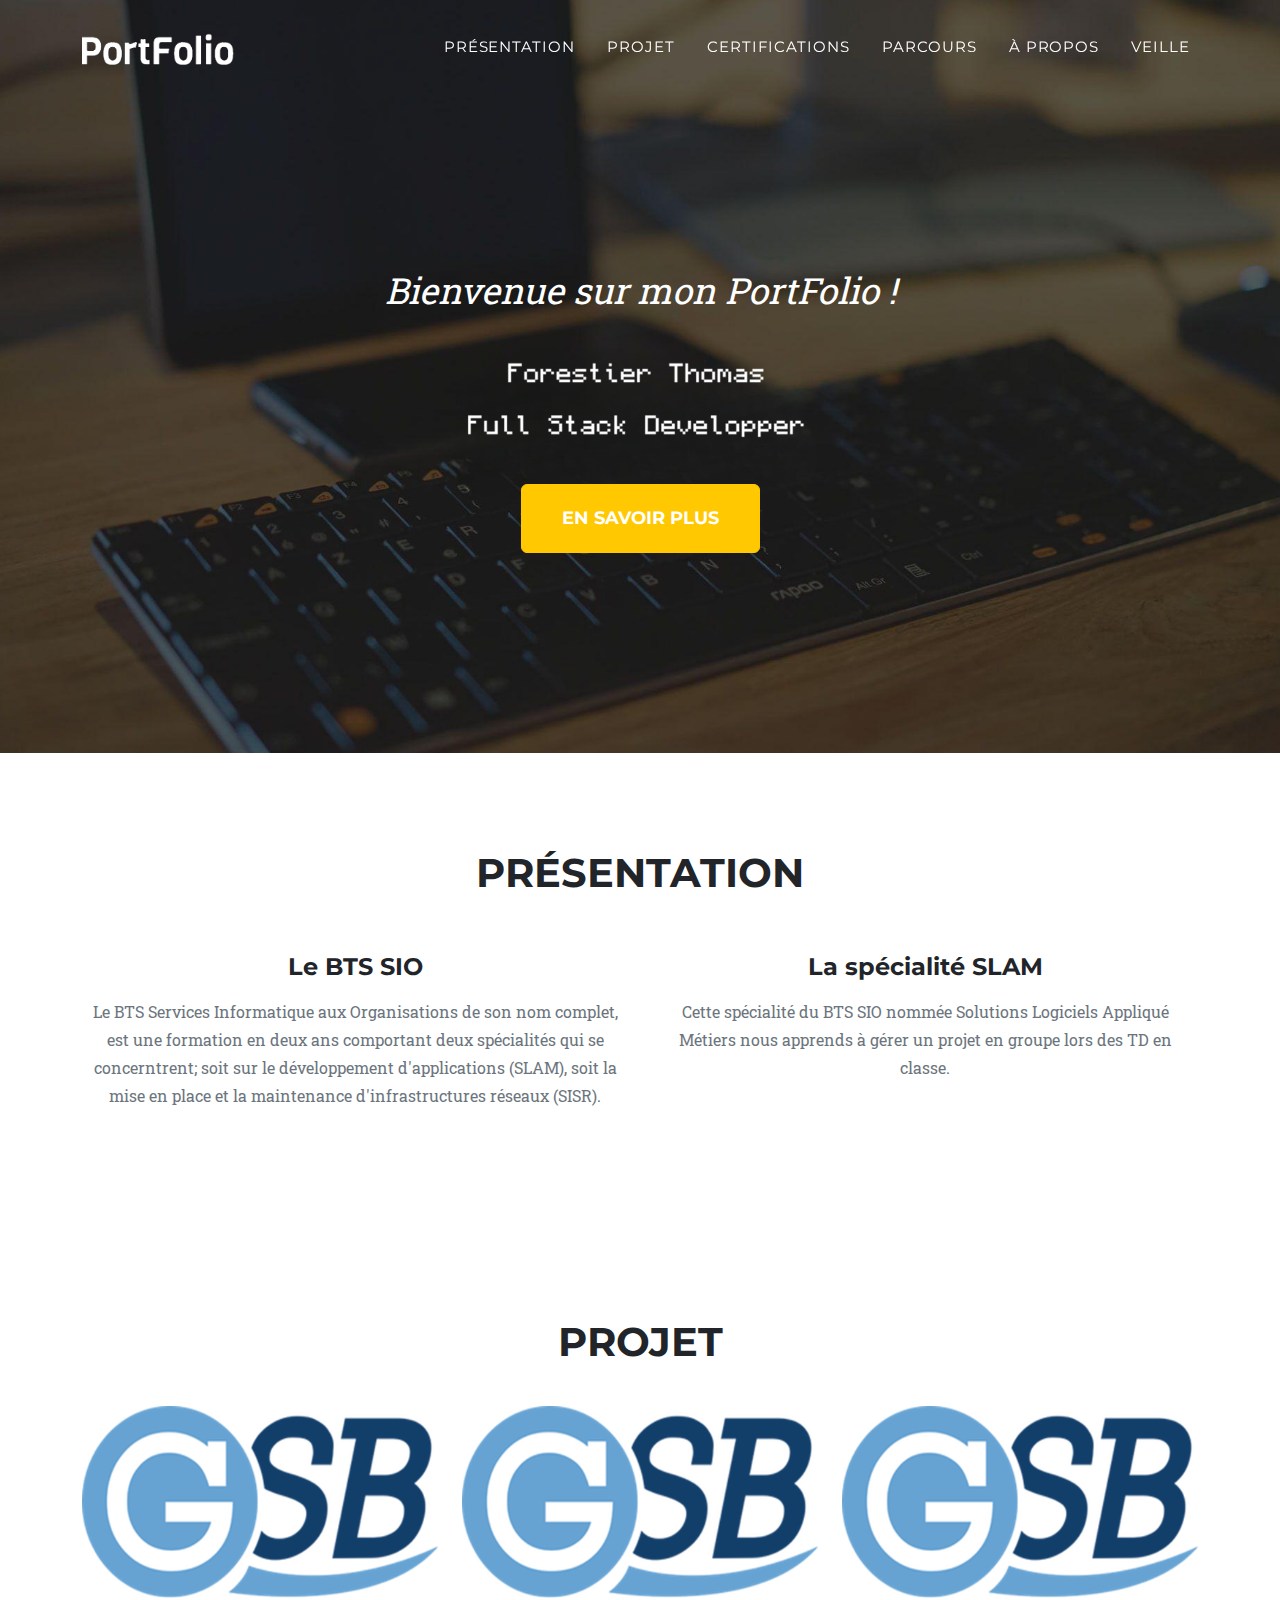
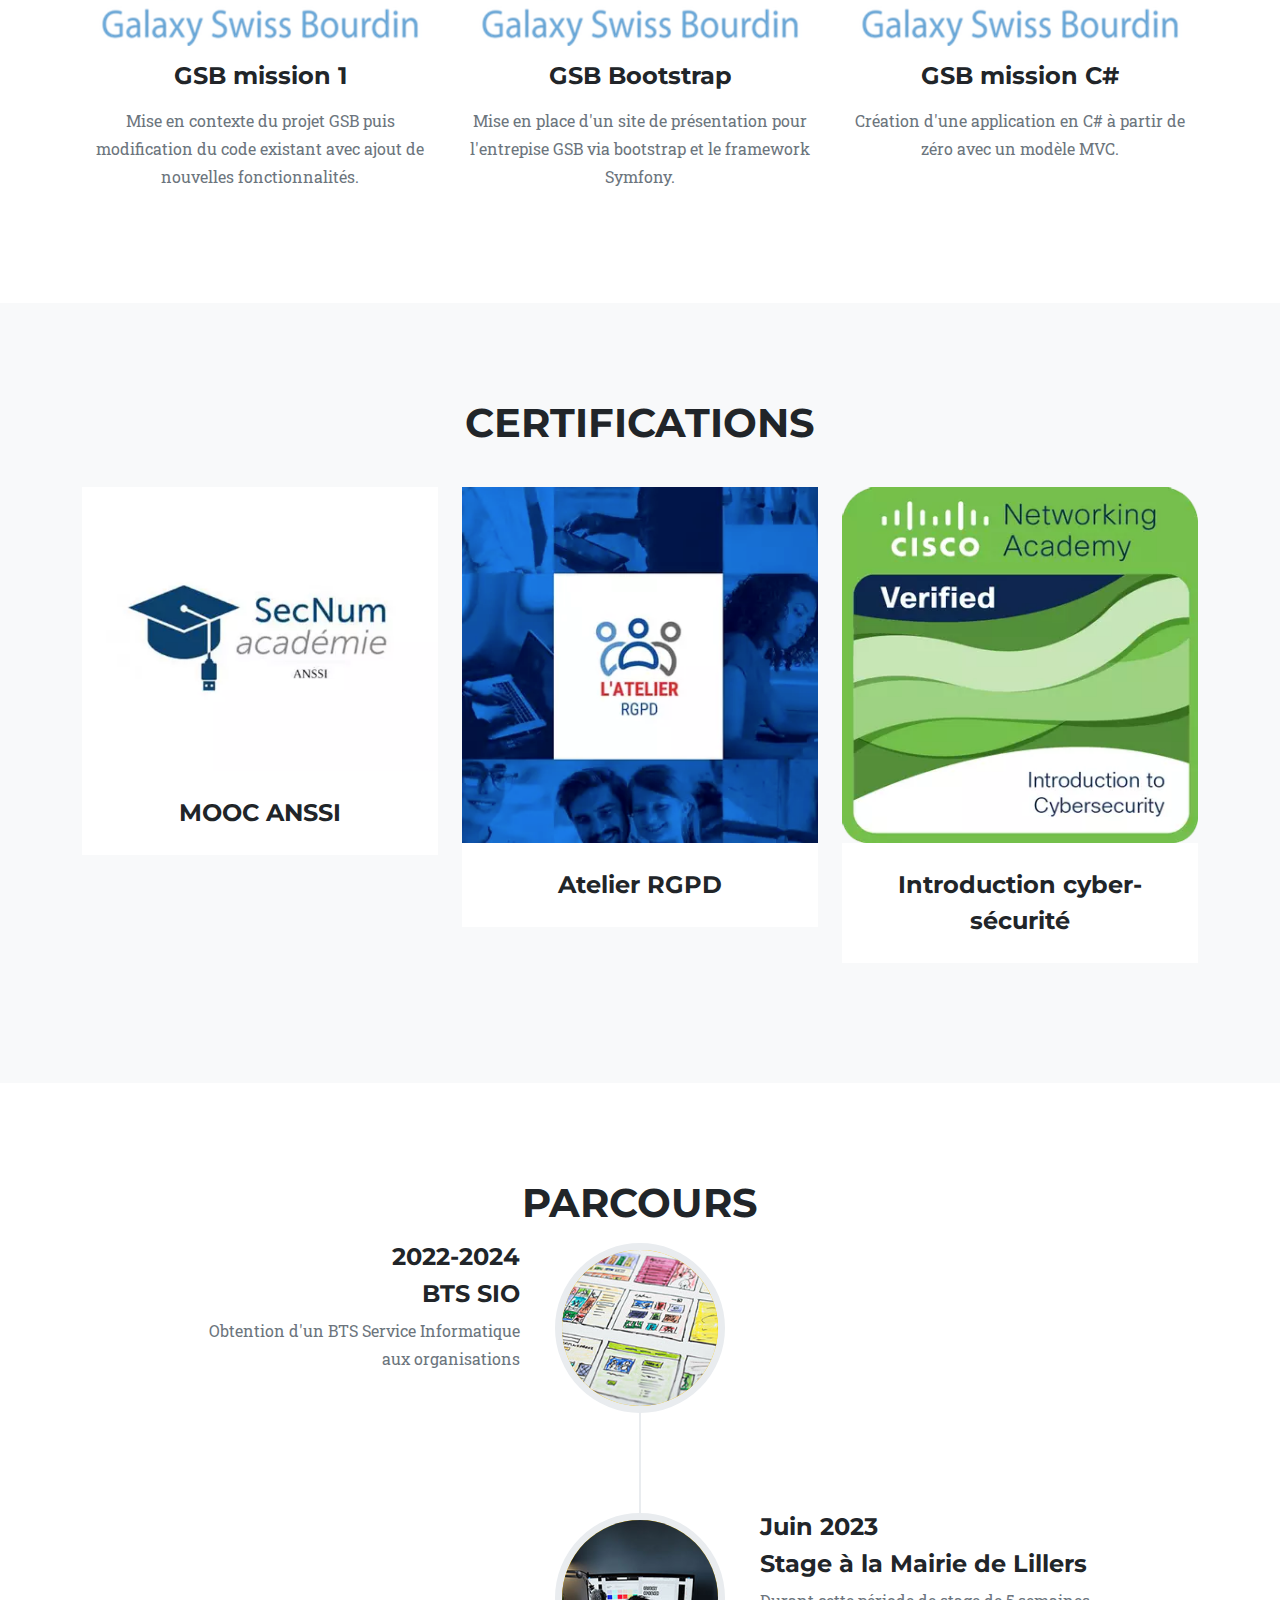
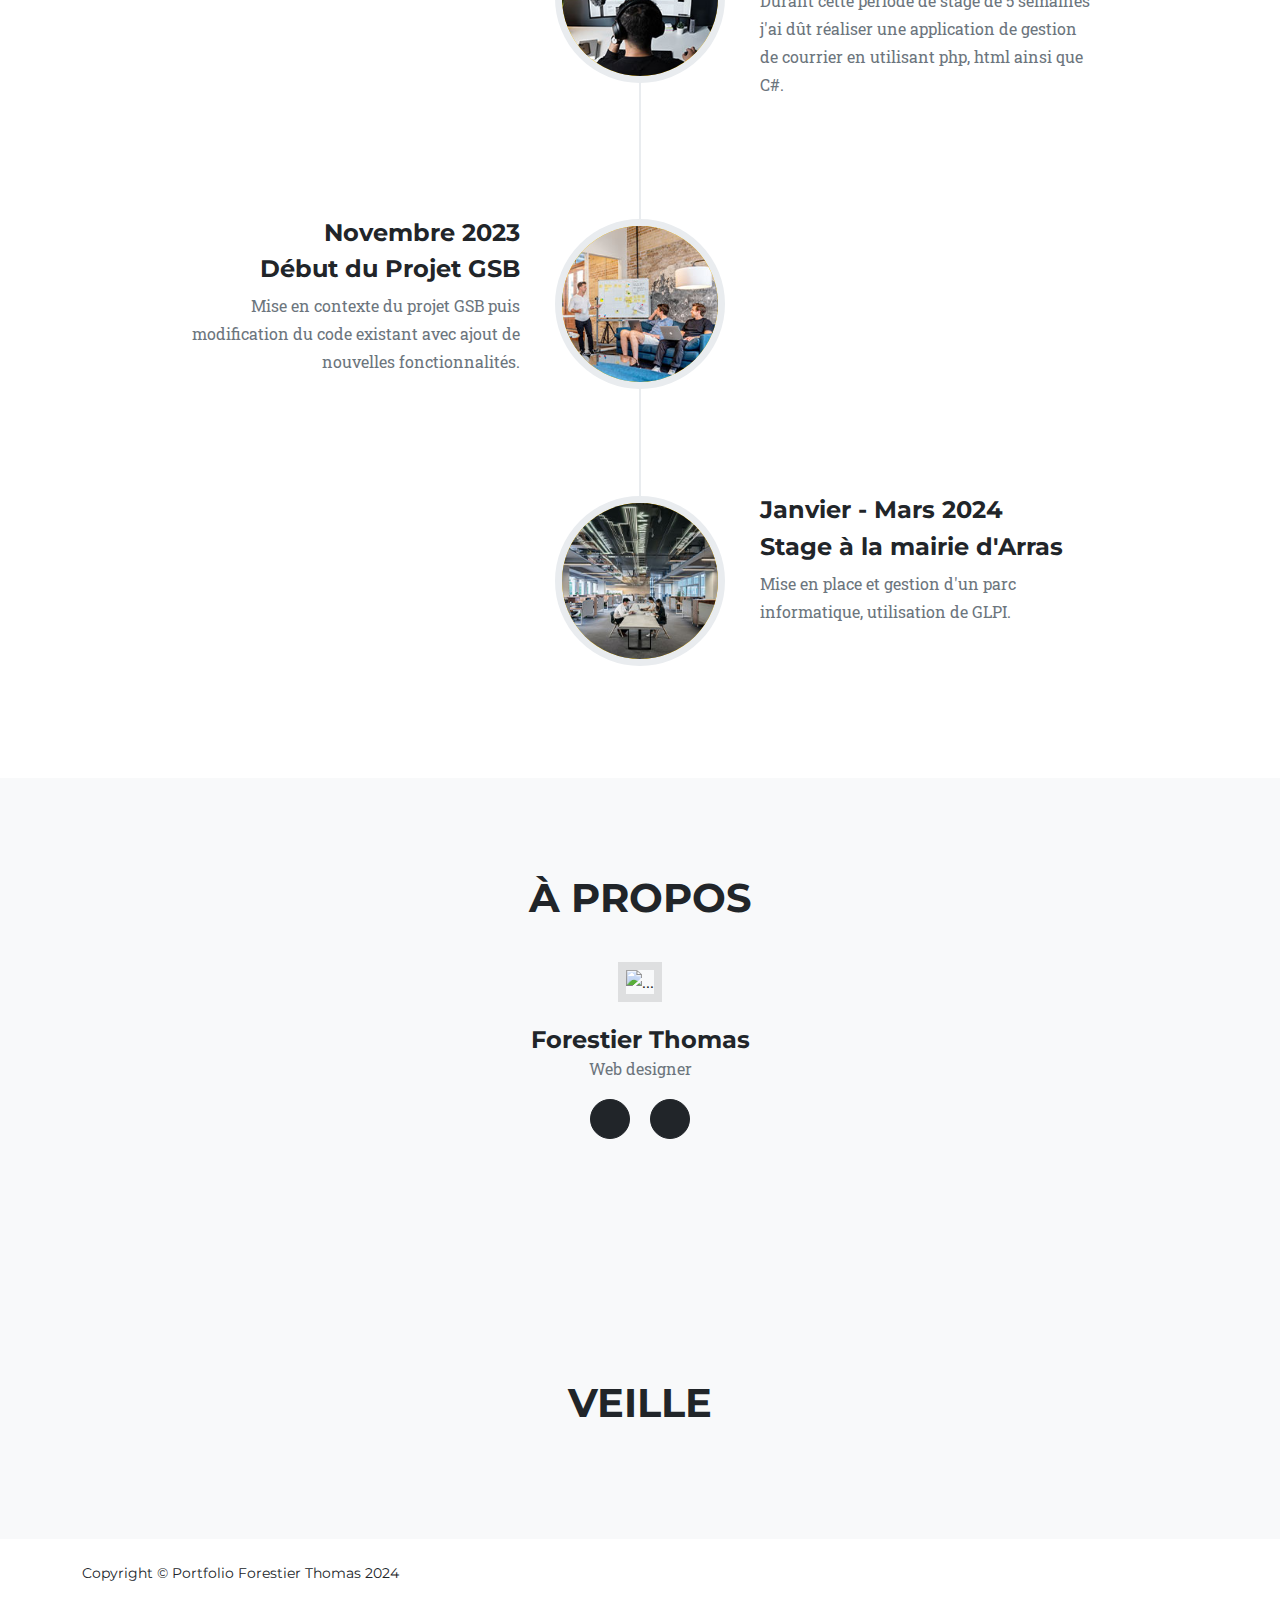
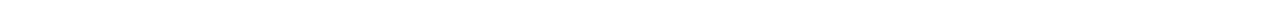
==== commit de49794f: "Add files via upload" ====
--- a/index.html
+++ b/index.html
@@ -27,10 +27,13 @@
                 </button>
                 <div class="collapse navbar-collapse" id="navbarResponsive">
                     <ul class="navbar-nav text-uppercase ms-auto py-4 py-lg-0">
+                        <li class="nav-item"><a class="nav-link" href="#presentation">Présentation</a></li>
                         <li class="nav-item"><a class="nav-link" href="#services">Projet</a></li>
                         <li class="nav-item"><a class="nav-link" href="#portfolio">Certifications</a></li>
                         <li class="nav-item"><a class="nav-link" href="#about">Parcours</a></li>
-                        <li class="nav-item"><a class="nav-link" href="#team">Team</a></li>
+                        <li class="nav-item"><a class="nav-link" href="#team">À propos</a></li>
+                        <li class="nav-item"><a class="nav-link" href="#veille">Veille</a></li>
+
                     </ul>
                 </div>
             </div>
@@ -38,15 +41,37 @@
         <!-- Masthead-->
         <header class="masthead">
             <div class="container">
-                <div class="masthead-subheading">Bienvenue sur mon PortFolio!</div>
-                <br>
-                <br>
-                <br>
-                <br>
-                <a class="btn btn-primary btn-xl text-uppercase" href="#services">En savoir plus</a>
+                <div class="masthead-subheading">Bienvenue sur mon PortFolio !</div>
+                <br>
+                <br>
+                <br>
+                <br>
+                <br>
+                <br>
+                <a class="btn btn-primary btn-xl text-uppercase" href="#presentation">En savoir plus</a>
                 <br>
             </div>
         </header>
+        <!-- Presentation -->
+        <section class="page-section" id="presentation">
+            <div class="container">
+                <div class="text-center">
+                    <h2 class="section-heading text-uppercase">Présentation</h2>
+                <br>
+                </div>
+                <div class="row text-center">
+                    <div class="col-md-6">
+                        <h4 class="my-3">Le BTS SIO</h4>
+                        <p class="text-muted">Le BTS Services Informatique aux Organisations de son nom complet, est une formation en deux ans comportant deux spécialités qui se concerntrent; soit sur le développement d'applications (SLAM), soit la mise en place et la maintenance d'infrastructures réseaux (SISR). </p>
+                    </div>
+                    <div class="col-md-6">
+                        <h4 class="my-3">La spécialité SLAM</h4>
+                        <p class="text-muted">Cette spécialité du BTS SIO nommée Solutions Logiciels Appliqué Métiers nous apprends à gérer un projet en groupe lors des TD en classe.</p>
+                    </div>
+                </div>
+            </div>
+        </section>
+
         <!-- Services-->
         <section class="page-section" id="services">
             <div class="container">
@@ -155,7 +180,7 @@
                         <div class="timeline-panel">
                             <div class="timeline-heading">
                                 <h4>Juin 2023</h4>
-                                <h4 class="subheading">Stage Mairie Lillers</h4>
+                                <h4 class="subheading">Stage à la Mairie de Lillers</h4>
                             </div>
                             <div class="timeline-body"><p class="text-muted">Durant cette période de stage de 5 semaines j'ai dût réaliser une application de gestion de courrier en utilisant php, html ainsi que C#.</p></div>
                         </div>
@@ -199,9 +224,10 @@
             <div class="container">
                 <div class="text-center">
                     <h2 class="section-heading text-uppercase">À propos</h2>
+                    <br>
                 </div>
                 <div class="row">
-                    <div class="col-lg-4">
+                    <div class="col-lg-12">
                         <div class="team-member">
                             <img class="fit-picture" src="assets/img/team/1700468623976.jpg" alt="..." />
                             <h4>Forestier Thomas</h4>
@@ -217,20 +243,30 @@
                 </div>
             </div>
         </section>
+        <!-- Veille-->
+        <section class="page-section bg-light" id="veille">
+            <div clas="container">
+                <div class="text-center">
+                    <h2 class="section-heading text-uppercase">Veille</h2>
+                </div>
+
+            </div>
+
+        </section>
 
         <!-- Footer-->
         <footer class="footer py-4">
             <div class="container">
                 <div class="row align-items-center">
-                    <div class="col-lg-4 text-lg-start">Copyright &copy; Your Website 2023</div>
+                    <div class="col-lg-4 text-lg-start">Copyright &copy; Portfolio Forestier Thomas 2024</div>
                     <div class="col-lg-4 my-3 my-lg-0">
-                        <a class="btn btn-dark btn-social mx-2" href="https://github.com/thomasforestier!" aria-label="GitHub"><i class="fab fa-github"></i></a>
-                        <a class="btn btn-dark btn-social mx-2" href="https://www.linkedin.com/in/thomas-forestier/!" aria-label="LinkedIn"><i class="fab fa-linkedin-in"></i></a>
-                    </div>
+                        <!--<a class="btn btn-dark btn-social mx-2" href="https://github.com/thomasforestier/" aria-label="GitHub"><i class="fab fa-github"></i></a>
+                        <a class="btn btn-dark btn-social mx-2" href="https://www.linkedin.com/in/thomas-forestier/" aria-label="LinkedIn"><i class="fab fa-linkedin-in"></i></a>
+                        --></div>
                     <div class="col-lg-4 text-lg-end">
-                        <a class="link-dark text-decoration-none me-3" href="#!">Privacy Policy</a>
+                        <!--<a class="link-dark text-decoration-none me-3" href="#!">Privacy Policy</a>
                         <a class="link-dark text-decoration-none" href="#!">Terms of Use</a>
-                    </div>
+                        --></div>
                 </div>
             </div>
         </footer>
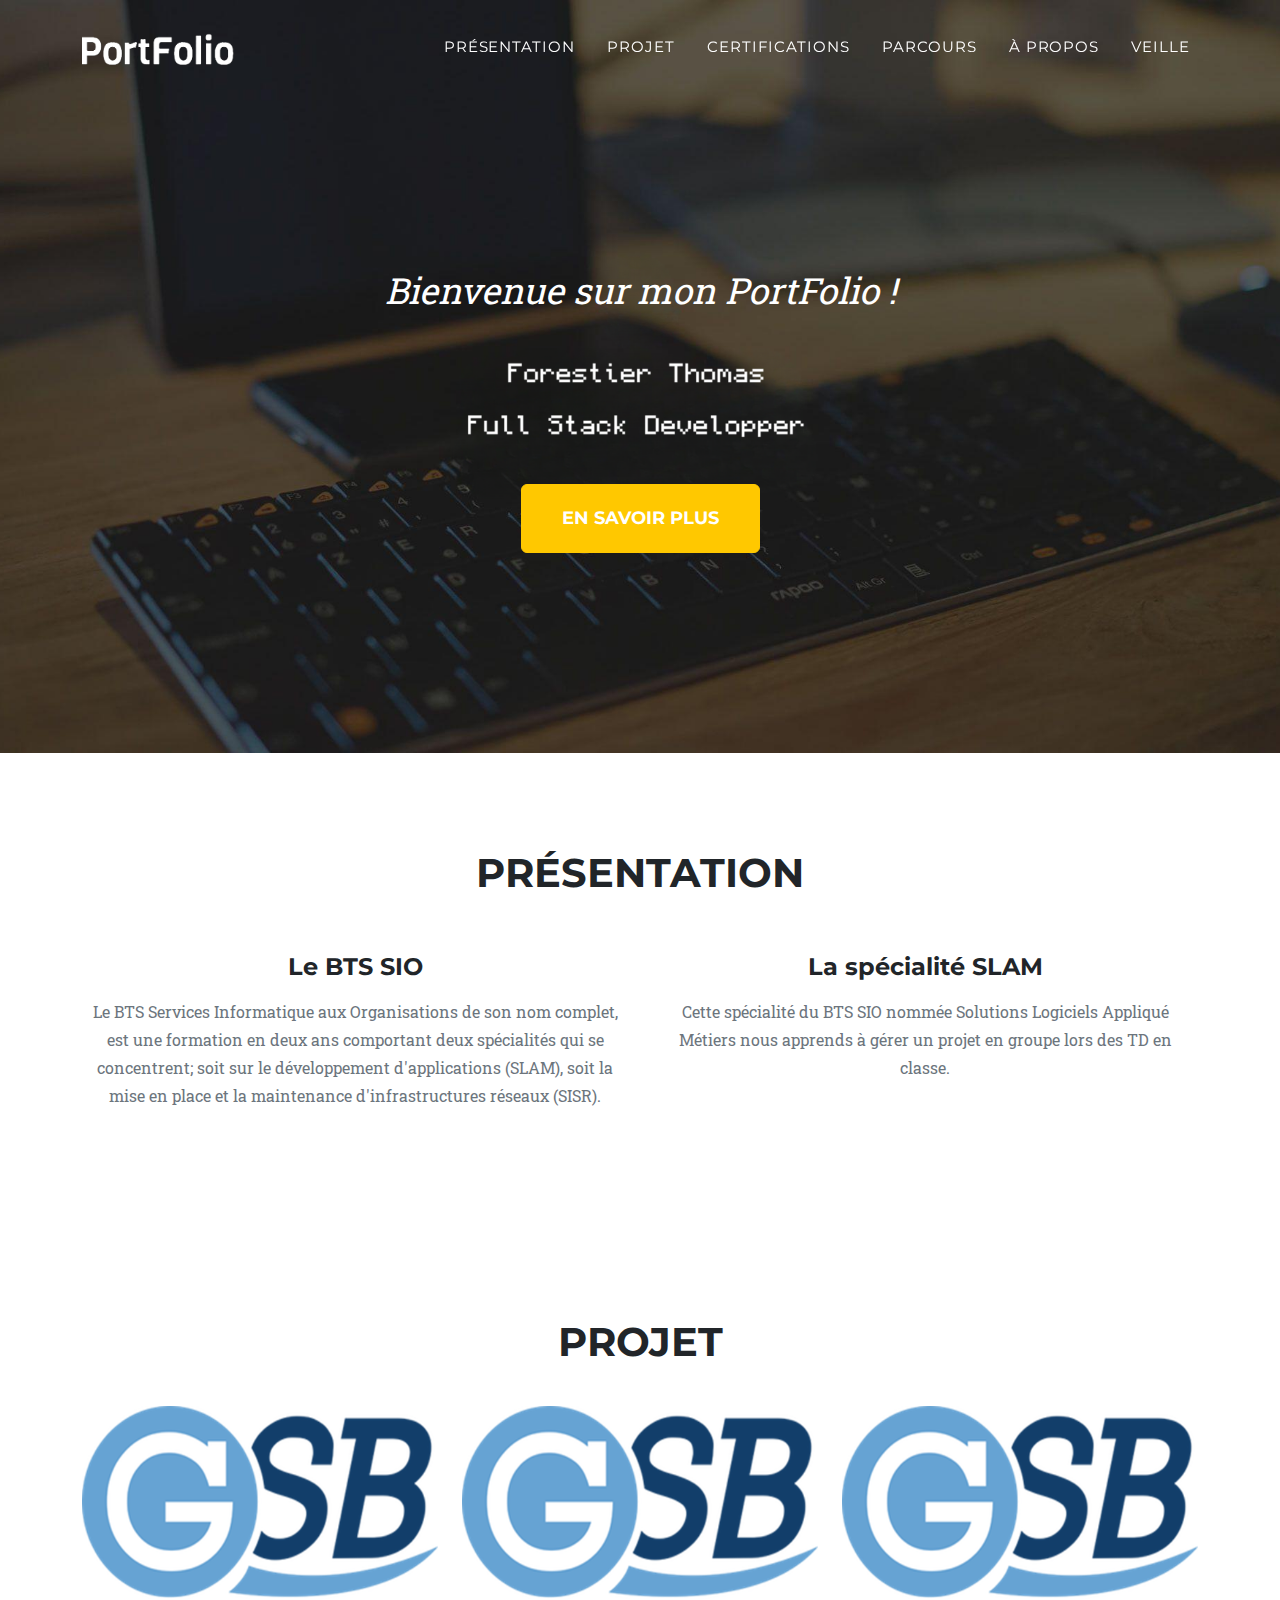
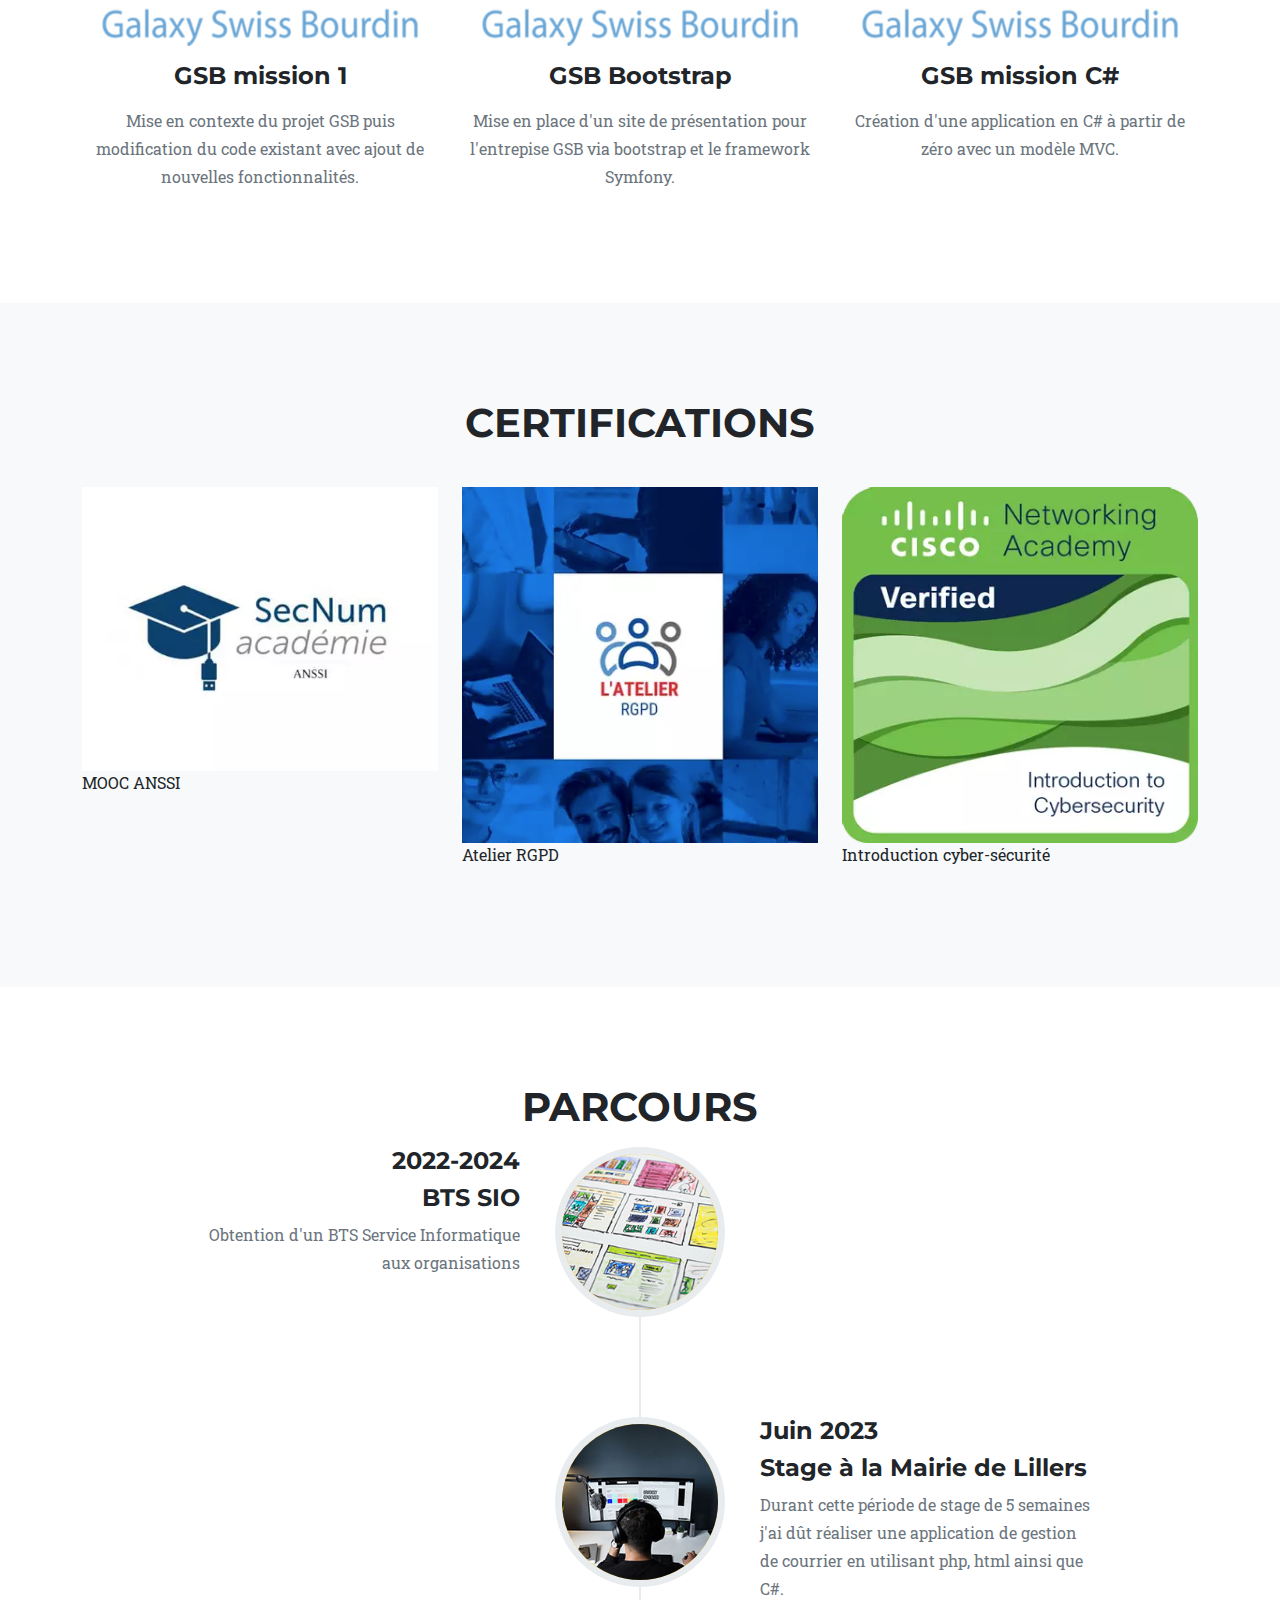
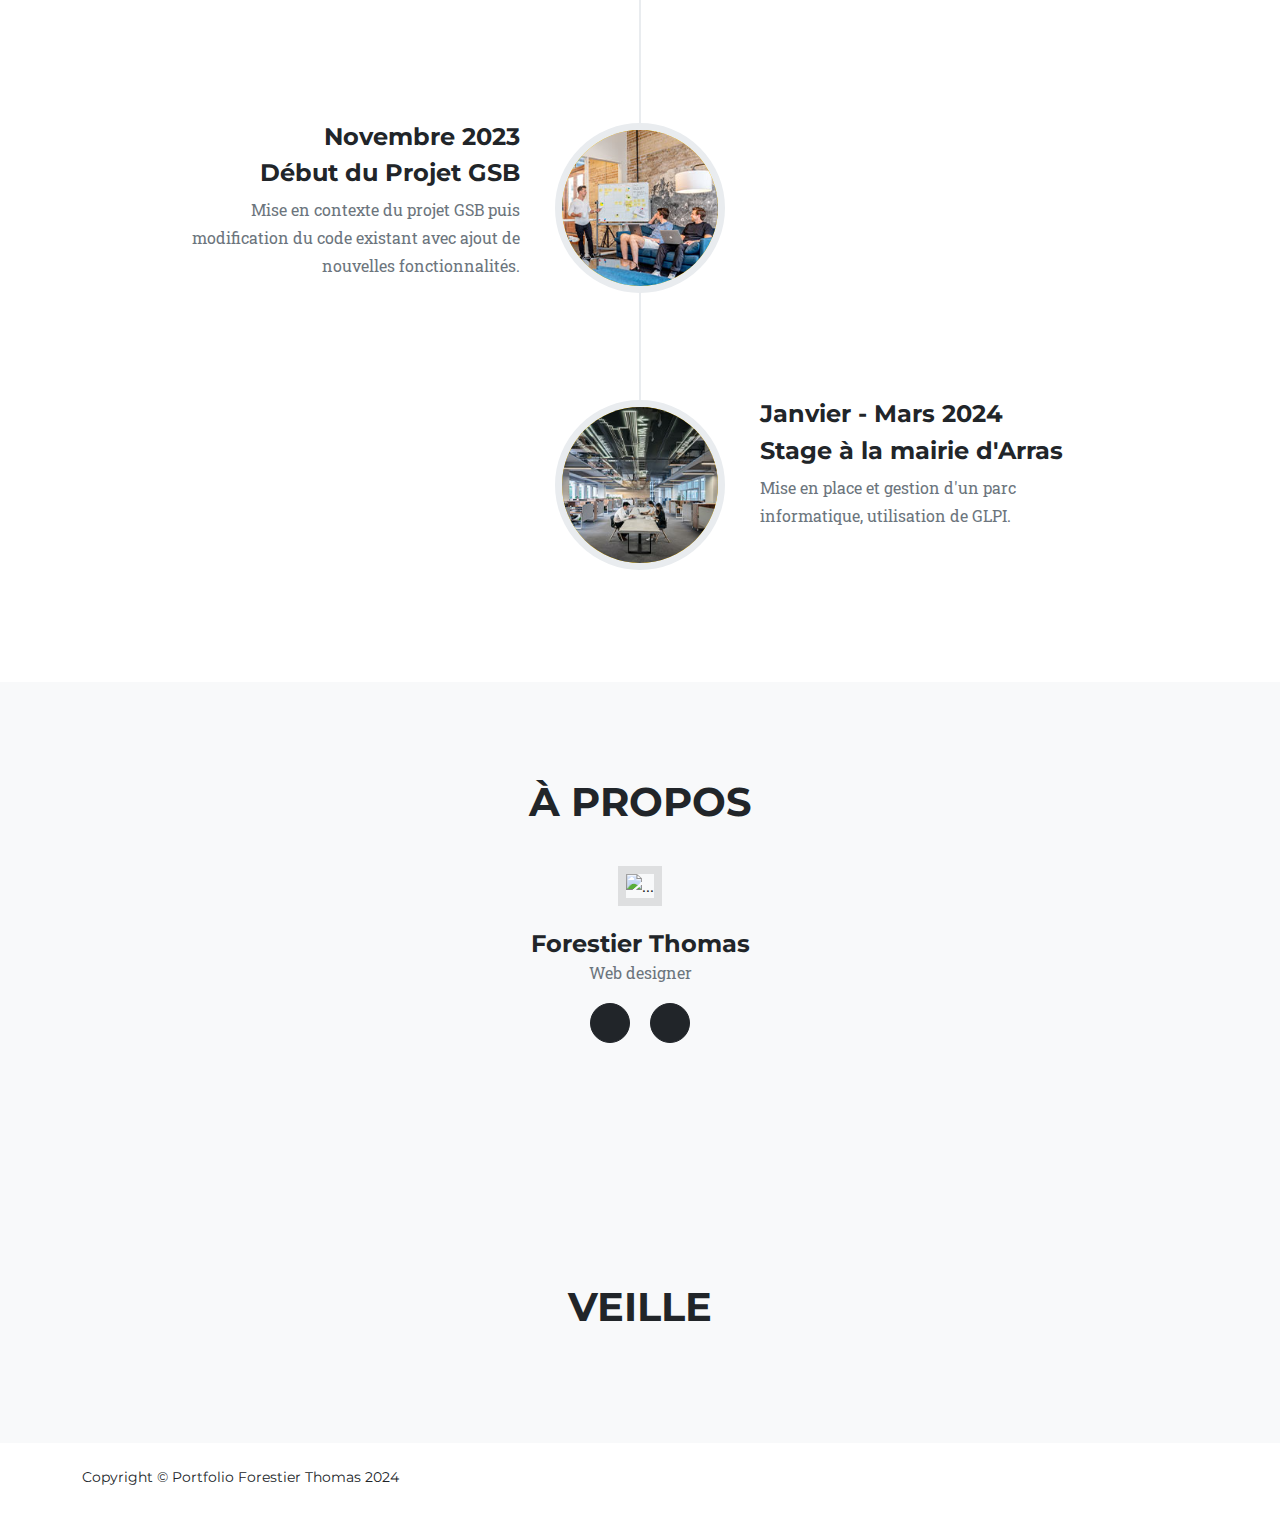
==== commit 05a1f45b: "update main page" ====
--- a/index.html
+++ b/index.html
@@ -1,464 +1,465 @@
-<!DOCTYPE html>
-<html lang="en">
-    <head>
-        <meta charset="utf-8" />
-        <meta name="viewport" content="width=device-width, initial-scale=1, shrink-to-fit=no" />
-        <meta name="description" content="" />
-        <meta name="author" content="" />
-        <title>Mon PortFolio</title>
-        <!-- Favicon-->
-        <link rel="icon" type="image/x-icon" href="assets/portfolio-icon.png" />
-        <!-- Font Awesome icons (free version)-->
-        <script src="https://use.fontawesome.com/releases/v6.3.0/js/all.js" crossorigin="anonymous"></script>
-        <!-- Google fonts-->
-        <link href="https://fonts.googleapis.com/css?family=Montserrat:400,700" rel="stylesheet" type="text/css" />
-        <link href="https://fonts.googleapis.com/css?family=Roboto+Slab:400,100,300,700" rel="stylesheet" type="text/css" />
-        <!-- Core theme CSS (includes Bootstrap)-->
-        <link href="css/styles.css" rel="stylesheet" />
-    </head>
-    <body id="page-top">
-        <!-- Navigation-->
-        <nav class="navbar navbar-expand-lg navbar-dark fixed-top" id="mainNav">
-            <div class="container">
-                <a class="navbar-brand" href="#page-top"><img src="assets/img/logo_navbar.png" alt="..." /></a>
-                <button class="navbar-toggler" type="button" data-bs-toggle="collapse" data-bs-target="#navbarResponsive" aria-controls="navbarResponsive" aria-expanded="false" aria-label="Toggle navigation">
-                    Menu
-                    <i class="fas fa-bars ms-1"></i>
-                </button>
-                <div class="collapse navbar-collapse" id="navbarResponsive">
-                    <ul class="navbar-nav text-uppercase ms-auto py-4 py-lg-0">
-                        <li class="nav-item"><a class="nav-link" href="#presentation">Présentation</a></li>
-                        <li class="nav-item"><a class="nav-link" href="#services">Projet</a></li>
-                        <li class="nav-item"><a class="nav-link" href="#portfolio">Certifications</a></li>
-                        <li class="nav-item"><a class="nav-link" href="#about">Parcours</a></li>
-                        <li class="nav-item"><a class="nav-link" href="#team">À propos</a></li>
-                        <li class="nav-item"><a class="nav-link" href="#veille">Veille</a></li>
-
-                    </ul>
-                </div>
-            </div>
-        </nav>
-        <!-- Masthead-->
-        <header class="masthead">
-            <div class="container">
-                <div class="masthead-subheading">Bienvenue sur mon PortFolio !</div>
-                <br>
-                <br>
-                <br>
-                <br>
-                <br>
-                <br>
-                <a class="btn btn-primary btn-xl text-uppercase" href="#presentation">En savoir plus</a>
-                <br>
-            </div>
-        </header>
-        <!-- Presentation -->
-        <section class="page-section" id="presentation">
-            <div class="container">
-                <div class="text-center">
-                    <h2 class="section-heading text-uppercase">Présentation</h2>
-                <br>
-                </div>
-                <div class="row text-center">
-                    <div class="col-md-6">
-                        <h4 class="my-3">Le BTS SIO</h4>
-                        <p class="text-muted">Le BTS Services Informatique aux Organisations de son nom complet, est une formation en deux ans comportant deux spécialités qui se concerntrent; soit sur le développement d'applications (SLAM), soit la mise en place et la maintenance d'infrastructures réseaux (SISR). </p>
-                    </div>
-                    <div class="col-md-6">
-                        <h4 class="my-3">La spécialité SLAM</h4>
-                        <p class="text-muted">Cette spécialité du BTS SIO nommée Solutions Logiciels Appliqué Métiers nous apprends à gérer un projet en groupe lors des TD en classe.</p>
-                    </div>
-                </div>
-            </div>
-        </section>
-
-        <!-- Services-->
-        <section class="page-section" id="services">
-            <div class="container">
-                <div class="text-center">
-                    <h2 class="section-heading text-uppercase">Projet</h2>
-                <br>
-                </div>
-                <div class="row text-center">
-                    <div class="col-md-4">
-                        <span class="fa-stack fa-4x">
-                            <img class="img-fluid" src="assets/img/logos/gsb.png" alt="..." />
-                        </span>
-                        <h4 class="my-3">GSB mission 1</h4>
-                        <p class="text-muted">Mise en contexte du projet GSB puis modification du code existant avec ajout de nouvelles fonctionnalités.</p>
-                    </div>
-                    <div class="col-md-4">
-                        <span class="fa-stack fa-4x">
-                            <img class="img-fluid" src="assets/img/logos/gsb.png" alt="..." />
-                        </span>
-                        <h4 class="my-3">GSB Bootstrap</h4>
-                        <p class="text-muted">Mise en place d'un site de présentation pour l'entrepise GSB via bootstrap et le framework Symfony.</p>
-                    </div>
-                    <div class="col-md-4">
-                        <span class="fa-stack fa-4x">
-                            <img class="img-fluid" src="assets/img/logos/gsb.png" alt="..." />
-                        </span>
-                        <h4 class="my-3">GSB mission C#</h4>
-                        <p class="text-muted">Création d'une application en C# à partir de zéro avec un modèle MVC.</p>
-                    </div>
-                </div>
-            </div>
-        </section>
-        <!-- Portfolio Grid-->
-        <section class="page-section bg-light" id="portfolio">
-            <div class="container">
-                <div class="text-center">
-                    <h2 class="section-heading text-uppercase">Certifications</h2>
-                    <br>
-                </div>
-                <div class="row">
-                    <div class="col-lg-4 col-sm-6 mb-4">
-                        <!-- Portfolio item 1-->
-                        <div class="portfolio-item">
-                            <a class="portfolio-link" data-bs-toggle="modal" href="#portfolioModal1">
-                                <div class="portfolio-hover">
-                                    <div class="portfolio-hover-content"><i class="fas fa-plus fa-3x"></i></div>
-                                </div>
-                                <img class="img-fluid" src="assets/img/logos/certification-secnum-anssi.webp" alt="..." />
-                            </a>
-                            <div class="portfolio-caption">
-                                <div class="portfolio-caption-heading">MOOC ANSSI</div>
-                            </div>
-                        </div>
-                    </div>
-                    <div class="col-lg-4 col-sm-6 mb-4">
-                        <!-- Portfolio item 2-->
-                        <div class="portfolio-item">
-                            <a class="portfolio-link" data-bs-toggle="modal" href="#portfolioModal2">
-                                <div class="portfolio-hover">
-                                    <div class="portfolio-hover-content"><i class="fas fa-plus fa-3x"></i></div>
-                                </div>
-                                <img class="img-fluid" src="assets/img/logos/MOOC-CNIL-RGPD-2019.webp" alt="..." />
-                            </a>
-                            <div class="portfolio-caption">
-                                <div class="portfolio-caption-heading">Atelier RGPD</div>
-                            </div>
-                        </div>
-                    </div>
-                    <div class="col-lg-4 col-sm-6 mb-4">
-                        <!-- Portfolio item 3-->
-                        <div class="portfolio-item">
-                            <a class="portfolio-link" data-bs-toggle="modal" href="#portfolioModal3">
-                                <div class="portfolio-hover">
-                                    <div class="portfolio-hover-content"><i class="fas fa-plus fa-3x"></i></div>
-                                </div>
-                                <img class="img-fluid" src="assets/img/logos/network-academy-cisco.webp" alt="..." />
-                            </a>
-                            <div class="portfolio-caption">
-                                <div class="portfolio-caption-heading">Introduction cyber-sécurité</div>
-                                
-                            </div>
-                        </div>
-                    </div>
-                </div>
-            </div>
-        </section>
-        <!-- About-->
-        <section class="page-section" id="about">
-            <div class="container">
-                <div class="text-center">
-                    <h2 class="section-heading text-uppercase">Parcours</h2>
-                </div>
-                <ul class="timeline">
-                    <li>
-                        <div class="timeline-image"><img class="rounded-circle img-fluid" src="assets/img/about/1.jpg" alt="..." /></div>
-                        <div class="timeline-panel">
-                            <div class="timeline-heading">
-                                <h4>2022-2024</h4>
-                                <h4 class="subheading">BTS SIO</h4>
-                            </div>
-                            <div class="timeline-body"><p class="text-muted">Obtention d'un BTS Service Informatique aux organisations</p></div>
-                        </div>
-                    </li>
-                    <li class="timeline-inverted">
-                        <div class="timeline-image"><img class="rounded-circle img-fluid" src="assets/img/about/2.jpg" alt="..." /></div>
-                        <div class="timeline-panel">
-                            <div class="timeline-heading">
-                                <h4>Juin 2023</h4>
-                                <h4 class="subheading">Stage à la Mairie de Lillers</h4>
-                            </div>
-                            <div class="timeline-body"><p class="text-muted">Durant cette période de stage de 5 semaines j'ai dût réaliser une application de gestion de courrier en utilisant php, html ainsi que C#.</p></div>
-                        </div>
-                    </li>
-                    <li>
-                        <div class="timeline-image"><img class="rounded-circle img-fluid" src="assets/img/about/3.jpg" alt="..." /></div>
-                        <div class="timeline-panel">
-                            <div class="timeline-heading">
-                                <h4>Novembre 2023</h4>
-                                <h4 class="subheading">Début du Projet GSB</h4>
-                            </div>
-                            <div class="timeline-body"><p class="text-muted">Mise en contexte du projet GSB puis modification du code existant avec ajout de nouvelles fonctionnalités.</p></div>
-                        </div>
-                    </li>
-                    <li class="timeline-inverted">
-                        <div class="timeline-image"><img class="rounded-circle img-fluid" src="assets/img/about/4.jpg" alt="..." /></div>
-                        <div class="timeline-panel">
-                            <div class="timeline-heading">
-                                <h4>Janvier - Mars 2024</h4>
-                                <h4 class="subheading">Stage à la mairie d'Arras</h4>
-                            </div>
-                            <div class="timeline-body"><p class="text-muted">Mise en place et gestion d'un parc informatique, utilisation de GLPI.</p></div>
-                        </div>
-                    </li>
-                    <!--<li class="timeline-inverted">
-                        <div class="timeline-image">
-                            <h4>
-                                Be Part
-                                <br />
-                                Of Our
-                                <br />
-                                Story!
-                            </h4>
-                        </div>
-                    </li> --> 
-                </ul>
-            </div>
-        </section>
-        <!-- Team-->
-        <section class="page-section bg-light" id="team">
-            <div class="container">
-                <div class="text-center">
-                    <h2 class="section-heading text-uppercase">À propos</h2>
-                    <br>
-                </div>
-                <div class="row">
-                    <div class="col-lg-12">
-                        <div class="team-member">
-                            <img class="fit-picture" src="assets/img/team/1700468623976.jpg" alt="..." />
-                            <h4>Forestier Thomas</h4>
-                            <p class="text-muted">Web designer</p>
-                            <a class="btn btn-dark btn-social mx-2" href="https://github.com/thomasforestier/"><i class="fab fa-github"></i></a>
-                            <a class="btn btn-dark btn-social mx-2" href="https://www.linkedin.com/in/thomas-forestier/"><i class="fab fa-linkedin-in"></i></a>
-                        </div>
-                    </div>
-
-                    
-                </div>
-                <div class="row">
-                </div>
-            </div>
-        </section>
-        <!-- Veille-->
-        <section class="page-section bg-light" id="veille">
-            <div clas="container">
-                <div class="text-center">
-                    <h2 class="section-heading text-uppercase">Veille</h2>
-                </div>
-
-            </div>
-
-        </section>
-
-        <!-- Footer-->
-        <footer class="footer py-4">
-            <div class="container">
-                <div class="row align-items-center">
-                    <div class="col-lg-4 text-lg-start">Copyright &copy; Portfolio Forestier Thomas 2024</div>
-                    <div class="col-lg-4 my-3 my-lg-0">
-                        <!--<a class="btn btn-dark btn-social mx-2" href="https://github.com/thomasforestier/" aria-label="GitHub"><i class="fab fa-github"></i></a>
-                        <a class="btn btn-dark btn-social mx-2" href="https://www.linkedin.com/in/thomas-forestier/" aria-label="LinkedIn"><i class="fab fa-linkedin-in"></i></a>
-                        --></div>
-                    <div class="col-lg-4 text-lg-end">
-                        <!--<a class="link-dark text-decoration-none me-3" href="#!">Privacy Policy</a>
-                        <a class="link-dark text-decoration-none" href="#!">Terms of Use</a>
-                        --></div>
-                </div>
-            </div>
-        </footer>
-        <!-- Portfolio Modals-->
-        <!-- Portfolio item 1 modal popup-->
-        <div class="portfolio-modal modal fade" id="portfolioModal1" tabindex="-1" role="dialog" aria-hidden="true">
-            <div class="modal-dialog">
-                <div class="modal-content">
-                    <div class="close-modal" data-bs-dismiss="modal"><img src="assets/img/close-icon.svg" alt="Close modal" /></div>
-                    <div class="container">
-                        <div class="row justify-content-center">
-                            <div class="col-lg-8">
-                                <div class="modal-body">
-                                    <!-- Project details-->
-                                    <h2 class="text-uppercase">Certification de l'ANSSI</h2>
-                                    <br>
-                                    <img class="img-fluid d-block mx-auto" src="assets/img/portfolio/Certif_anssi.png" alt="..." />
-                                    <button class="btn btn-primary btn-xl text-uppercase" data-bs-dismiss="modal" type="button">
-                                        <i class="fas fa-xmark me-1"></i>
-                                        Fermer la fenêtre
-                                    </button>
-                                </div>
-                            </div>
-                        </div>
-                    </div>
-                </div>
-            </div>
-        </div>
-        <!-- Portfolio item 2 modal popup-->
-        <div class="portfolio-modal modal fade" id="portfolioModal2" tabindex="-1" role="dialog" aria-hidden="true">
-            <div class="modal-dialog">
-                <div class="modal-content">
-                    <div class="close-modal" data-bs-dismiss="modal"><img src="assets/img/close-icon.svg" alt="Close modal" /></div>
-                    <div class="container">
-                        <div class="row justify-content-center">
-                            <div class="col-lg-8">
-                                <div class="modal-body">
-                                    <!-- Project details-->
-                                    <h2 class="text-uppercase">L'atelier RGPD</h2>
-                                    <br>
-                                    <img class="img-fluid d-block mx-auto" src="assets/img/portfolio/ATELIER_RGPD_MODULE1.png" alt="..." />
-                                    <img class="img-fluid d-block mx-auto" src="assets/img/portfolio/ATELIER_RGPD_MODULE2.png" alt="..." />
-                                    <img class="img-fluid d-block mx-auto" src="assets/img/portfolio/ATELIER_RGPD_MODULE3.png" alt="..." />
-                                    <img class="img-fluid d-block mx-auto" src="assets/img/portfolio/ATELIER_RGPD_MODULE4.png" alt="..." />
-                                    <img class="img-fluid d-block mx-auto" src="assets/img/portfolio/ATELIER_RGPD_MODULE5.png" alt="..." />
-                                    <button class="btn btn-primary btn-xl text-uppercase" data-bs-dismiss="modal" type="button">
-                                        <i class="fas fa-xmark me-1"></i>
-                                        Fermer la fenêtre
-                                    </button>
-                                </div>
-                            </div>
-                        </div>
-                    </div>
-                </div>
-            </div>
-        </div>
-        <!-- Portfolio item 3 modal popup-->
-        <div class="portfolio-modal modal fade" id="portfolioModal3" tabindex="-1" role="dialog" aria-hidden="true">
-            <div class="modal-dialog">
-                <div class="modal-content">
-                    <div class="close-modal" data-bs-dismiss="modal"><img src="assets/img/close-icon.svg" alt="Close modal" /></div>
-                    <div class="container">
-                        <div class="row justify-content-center">
-                            <div class="col-lg-8">
-                                <div class="modal-body">
-                                    <!-- Project details-->
-                                    <h2 class="text-uppercase">CISCO</h2>
-                                    <img class="img-fluid d-block mx-auto" src="assets/img/portfolio/CISCO_INTRO_CYBER.png" alt="..." />
-                                    <button class="btn btn-primary btn-xl text-uppercase" data-bs-dismiss="modal" type="button">
-                                        <i class="fas fa-xmark me-1"></i>
-                                        Fermer la fenêtre
-                                    </button>
-                                </div>
-                            </div>
-                        </div>
-                    </div>
-                </div>
-            </div>
-        </div>
-        <!-- Portfolio item 4 modal popup-->
-        <div class="portfolio-modal modal fade" id="portfolioModal4" tabindex="-1" role="dialog" aria-hidden="true">
-            <div class="modal-dialog">
-                <div class="modal-content">
-                    <div class="close-modal" data-bs-dismiss="modal"><img src="assets/img/close-icon.svg" alt="Close modal" /></div>
-                    <div class="container">
-                        <div class="row justify-content-center">
-                            <div class="col-lg-8">
-                                <div class="modal-body">
-                                    <!-- Project details-->
-                                    <h2 class="text-uppercase">Project Name</h2>
-                                    <p class="item-intro text-muted">Lorem ipsum dolor sit amet consectetur.</p>
-                                    <img class="img-fluid d-block mx-auto" src="assets/img/portfolio/4.jpg" alt="..." />
-                                    <p>Use this area to describe your project. Lorem ipsum dolor sit amet, consectetur adipisicing elit. Est blanditiis dolorem culpa incidunt minus dignissimos deserunt repellat aperiam quasi sunt officia expedita beatae cupiditate, maiores repudiandae, nostrum, reiciendis facere nemo!</p>
-                                    <ul class="list-inline">
-                                        <li>
-                                            <strong>Client:</strong>
-                                            Lines
-                                        </li>
-                                        <li>
-                                            <strong>Category:</strong>
-                                            Branding
-                                        </li>
-                                    </ul>
-                                    <button class="btn btn-primary btn-xl text-uppercase" data-bs-dismiss="modal" type="button">
-                                        <i class="fas fa-xmark me-1"></i>
-                                        Close Project
-                                    </button>
-                                </div>
-                            </div>
-                        </div>
-                    </div>
-                </div>
-            </div>
-        </div>
-        <!-- Portfolio item 5 modal popup-->
-        <div class="portfolio-modal modal fade" id="portfolioModal5" tabindex="-1" role="dialog" aria-hidden="true">
-            <div class="modal-dialog">
-                <div class="modal-content">
-                    <div class="close-modal" data-bs-dismiss="modal"><img src="assets/img/close-icon.svg" alt="Close modal" /></div>
-                    <div class="container">
-                        <div class="row justify-content-center">
-                            <div class="col-lg-8">
-                                <div class="modal-body">
-                                    <!-- Project details-->
-                                    <h2 class="text-uppercase">Project Name</h2>
-                                    <p class="item-intro text-muted">Lorem ipsum dolor sit amet consectetur.</p>
-                                    <img class="img-fluid d-block mx-auto" src="assets/img/portfolio/5.jpg" alt="..." />
-                                    <p>Use this area to describe your project. Lorem ipsum dolor sit amet, consectetur adipisicing elit. Est blanditiis dolorem culpa incidunt minus dignissimos deserunt repellat aperiam quasi sunt officia expedita beatae cupiditate, maiores repudiandae, nostrum, reiciendis facere nemo!</p>
-                                    <ul class="list-inline">
-                                        <li>
-                                            <strong>Client:</strong>
-                                            Southwest
-                                        </li>
-                                        <li>
-                                            <strong>Category:</strong>
-                                            Website Design
-                                        </li>
-                                    </ul>
-                                    <button class="btn btn-primary btn-xl text-uppercase" data-bs-dismiss="modal" type="button">
-                                        <i class="fas fa-xmark me-1"></i>
-                                        Close Project
-                                    </button>
-                                </div>
-                            </div>
-                        </div>
-                    </div>
-                </div>
-            </div>
-        </div>
-        <!-- Portfolio item 6 modal popup-->
-        <div class="portfolio-modal modal fade" id="portfolioModal6" tabindex="-1" role="dialog" aria-hidden="true">
-            <div class="modal-dialog">
-                <div class="modal-content">
-                    <div class="close-modal" data-bs-dismiss="modal"><img src="assets/img/close-icon.svg" alt="Close modal" /></div>
-                    <div class="container">
-                        <div class="row justify-content-center">
-                            <div class="col-lg-8">
-                                <div class="modal-body">
-                                    <!-- Project details-->
-                                    <h2 class="text-uppercase">Project Name</h2>
-                                    <p class="item-intro text-muted">Lorem ipsum dolor sit amet consectetur.</p>
-                                    <img class="img-fluid d-block mx-auto" src="assets/img/portfolio/6.jpg" alt="..." />
-                                    <p>Use this area to describe your project. Lorem ipsum dolor sit amet, consectetur adipisicing elit. Est blanditiis dolorem culpa incidunt minus dignissimos deserunt repellat aperiam quasi sunt officia expedita beatae cupiditate, maiores repudiandae, nostrum, reiciendis facere nemo!</p>
-                                    <ul class="list-inline">
-                                        <li>
-                                            <strong>Client:</strong>
-                                            Window
-                                        </li>
-                                        <li>
-                                            <strong>Category:</strong>
-                                            Photography
-                                        </li>
-                                    </ul>
-                                    <button class="btn btn-primary btn-xl text-uppercase" data-bs-dismiss="modal" type="button">
-                                        <i class="fas fa-xmark me-1"></i>
-                                        Close Project
-                                    </button>
-                                </div>
-                            </div>
-                        </div>
-                    </div>
-                </div>
-            </div>
-        </div>
-        <!-- Bootstrap core JS-->
-        <script src="https://cdn.jsdelivr.net/npm/bootstrap@5.2.3/dist/js/bootstrap.bundle.min.js"></script>
-        <!-- Core theme JS-->
-        <script src="js/scripts.js"></script>
-        <!-- * * * * * * * * * * * * * * * * * * * * * * * * * * * * * * * * * * * * * * * *-->
-        <!-- * *                               SB Forms JS                               * *-->
-        <!-- * * Activate your form at https://startbootstrap.com/solution/contact-forms * *-->
-        <!-- * * * * * * * * * * * * * * * * * * * * * * * * * * * * * * * * * * * * * * * *-->
-        <script src="https://cdn.startbootstrap.com/sb-forms-latest.js"></script>
-    </body>
-</html>
+<!DOCTYPE html>
+<html lang="en">
+    <head>
+        <meta charset="utf-8" />
+        <meta name="viewport" content="width=device-width, initial-scale=1, shrink-to-fit=no" />
+        <meta name="description" content="" />
+        <meta name="author" content="" />
+        <title>Mon PortFolio</title>
+        <!-- Favicon-->
+        <link rel="icon" type="image/x-icon" href="assets/portfolio-icon.png" />
+        <!-- Font Awesome icons (free version)-->
+        <script src="https://use.fontawesome.com/releases/v6.3.0/js/all.js" crossorigin="anonymous"></script>
+        <!-- Google fonts-->
+        <link href="https://fonts.googleapis.com/css?family=Montserrat:400,700" rel="stylesheet" type="text/css" />
+        <link href="https://fonts.googleapis.com/css?family=Roboto+Slab:400,100,300,700" rel="stylesheet" type="text/css" />
+        <!-- Core theme CSS (includes Bootstrap)-->
+        <link href="css/styles.css" rel="stylesheet" />
+    </head>
+    <body id="page-top">
+        <!-- Navigation-->
+        <nav class="navbar navbar-expand-lg navbar-dark fixed-top" id="mainNav">
+            <div class="container">
+                <a class="navbar-brand" href="#page-top"><img src="assets/img/logo_navbar.png" alt="..." /></a>
+                <button class="navbar-toggler" type="button" data-bs-toggle="collapse" data-bs-target="#navbarResponsive" aria-controls="navbarResponsive" aria-expanded="false" aria-label="Toggle navigation">
+                    Menu
+                    <i class="fas fa-bars ms-1"></i>
+                </button>
+                <div class="collapse navbar-collapse" id="navbarResponsive">
+                    <ul class="navbar-nav text-uppercase ms-auto py-4 py-lg-0">
+                        <li class="nav-item"><a class="nav-link" href="#presentation">Présentation</a></li>
+                        <li class="nav-item"><a class="nav-link" href="#projet">Projet</a></li>
+                        <li class="nav-item"><a class="nav-link" href="#certifications">Certifications</a></li>
+                        <li class="nav-item"><a class="nav-link" href="#parcours">Parcours</a></li>
+                        <li class="nav-item"><a class="nav-link" href="#a_propos">À propos</a></li>
+                        <li class="nav-item"><a class="nav-link" href="#veille">Veille</a></li>
+
+                    </ul>
+                </div>
+            </div>
+        </nav>
+        <!-- Masthead-->
+        <header class="masthead">
+            <div class="container">
+                <div class="masthead-subheading">Bienvenue sur mon PortFolio !</div>
+                <br>
+                <br>
+                <br>
+                <br>
+                <br>
+                <br>
+                <a class="btn btn-primary btn-xl text-uppercase" href="#presentation">En savoir plus</a>
+                <br>
+            </div>
+        </header>
+        <!-- Presentation -->
+        <section class="page-section" id="presentation">
+            <div class="container">
+                <div class="text-center">
+                    <h2 class="section-heading text-uppercase">Présentation</h2>
+                <br>
+                </div>
+                <div class="row text-center">
+                    <div class="col-md-6">
+                        <h4 class="my-3">Le BTS SIO</h4>
+                        <p class="text-muted">Le BTS Services Informatique aux Organisations de son nom complet, est une formation en deux ans comportant deux spécialités qui se concentrent; soit sur le développement d'applications (SLAM), soit la mise en place et la maintenance d'infrastructures réseaux (SISR). </p>
+                    </div>
+                    <div class="col-md-6">
+                        <h4 class="my-3">La spécialité SLAM</h4>
+                        <p class="text-muted">Cette spécialité du BTS SIO nommée Solutions Logiciels Appliqué Métiers nous apprends à gérer un projet en groupe lors des TD en classe.</p>
+                    </div>
+                </div>
+            </div>
+        </section>
+
+        <!-- Projet-->
+        <section class="page-section" id="projet">
+            <div class="container">
+                <div class="text-center">
+                    <h2 class="section-heading text-uppercase">Projet</h2>
+                <br>
+                </div>
+                <div class="row text-center">
+                    <div class="col-md-4">
+                        <span class="fa-stack fa-4x">
+                            <img class="img-fluid" src="assets/img/logos/gsb.png" alt="..." />
+                        </span>
+                        <h4 class="my-3">GSB mission 1</h4>
+                        <p class="text-muted">Mise en contexte du projet GSB puis modification du code existant avec ajout de nouvelles fonctionnalités.</p>
+                    </div>
+                    <div class="col-md-4">
+                        <span class="fa-stack fa-4x">
+                            <img class="img-fluid" src="assets/img/logos/gsb.png" alt="..." />
+                        </span>
+                        <h4 class="my-3">GSB Bootstrap</h4>
+                        <p class="text-muted">Mise en place d'un site de présentation pour l'entrepise GSB via bootstrap et le framework Symfony.</p>
+                    </div>
+                    <div class="col-md-4">
+                        <span class="fa-stack fa-4x">
+                            <img class="img-fluid" src="assets/img/logos/gsb.png" alt="..." />
+                        </span>
+                        <h4 class="my-3">GSB mission C#</h4>
+                        <p class="text-muted">Création d'une application en C# à partir de zéro avec un modèle MVC.</p>
+                    </div>
+                </div>
+            </div>
+        </section>
+        <!-- Certifications-->
+        <section class="page-section bg-light" id="certifications">
+            <div class="container">
+                <div class="text-center">
+                    <h2 class="section-heading text-uppercase">Certifications</h2>
+                    <br>
+                </div>
+                <div class="row">
+                    <div class="col-lg-4 col-sm-6 mb-4">
+                        <!-- Portfolio item 1-->
+                        <div class="portfolio-item">
+                            <a class="portfolio-link" data-bs-toggle="modal" href="#portfolioModal1">
+                                <div class="portfolio-hover">
+                                    <div class="portfolio-hover-content"><i class="fas fa-plus fa-3x"></i></div>
+                                </div>
+                                <img class="img-fluid" src="assets/img/logos/certification-secnum-anssi.webp" alt="..." />
+                            </a>
+                            <div class="portfolio-caption">
+                                <div class="portfolio-caption-heading">MOOC ANSSI</div>
+                            </div>
+                        </div>
+                    </div>
+                    <div class="col-lg-4 col-sm-6 mb-4">
+                        <!-- Portfolio item 2-->
+                        <div class="portfolio-item">
+                            <a class="portfolio-link" data-bs-toggle="modal" href="#portfolioModal2">
+                                <div class="portfolio-hover">
+                                    <div class="portfolio-hover-content"><i class="fas fa-plus fa-3x"></i></div>
+                                </div>
+                                <img class="img-fluid" src="assets/img/logos/MOOC-CNIL-RGPD-2019.webp" alt="..." />
+                            </a>
+                            <div class="portfolio-caption">
+                                <div class="portfolio-caption-heading">Atelier RGPD</div>
+                            </div>
+                        </div>
+                    </div>
+                    <div class="col-lg-4 col-sm-6 mb-4">
+                        <!-- Portfolio item 3-->
+                        <div class="portfolio-item">
+                            <a class="portfolio-link" data-bs-toggle="modal" href="#portfolioModal3">
+                                <div class="portfolio-hover">
+                                    <div class="portfolio-hover-content"><i class="fas fa-plus fa-3x"></i></div>
+                                </div>
+                                <img class="img-fluid" src="assets/img/logos/network-academy-cisco.webp" alt="..." />
+                            </a>
+                            <div class="portfolio-caption">
+                                <div class="portfolio-caption-heading">Introduction cyber-sécurité</div>
+                                
+                            </div>
+                        </div>
+                    </div>
+                </div>
+            </div>
+        </section>
+        <!-- Parcours-->
+        <section class="page-section" id="parcours">
+            <div class="container">
+                <div class="text-center">
+                    <h2 class="section-heading text-uppercase">Parcours</h2>
+                </div>
+                <ul class="timeline">
+                    <li>
+                        <div class="timeline-image"><img class="rounded-circle img-fluid" src="assets/img/about/1.jpg" alt="..." /></div>
+                        <div class="timeline-panel">
+                            <div class="timeline-heading">
+                                <h4>2022-2024</h4>
+                                <h4 class="subheading">BTS SIO</h4>
+                            </div>
+                            <div class="timeline-body"><p class="text-muted">Obtention d'un BTS Service Informatique aux organisations</p></div>
+                        </div>
+                    </li>
+                    <li class="timeline-inverted">
+                        <div class="timeline-image"><img class="rounded-circle img-fluid" src="assets/img/about/2.jpg" alt="..." /></div>
+                        <div class="timeline-panel">
+                            <div class="timeline-heading">
+                                <h4>Juin 2023</h4>
+                                <h4 class="subheading">Stage à la Mairie de Lillers</h4>
+                            </div>
+                            <div class="timeline-body"><p class="text-muted">Durant cette période de stage de 5 semaines j'ai dût réaliser une application de gestion de courrier en utilisant php, html ainsi que C#.</p></div>
+                        </div>
+                    </li>
+                    <li>
+                        <div class="timeline-image"><img class="rounded-circle img-fluid" src="assets/img/about/3.jpg" alt="..." /></div>
+                        <div class="timeline-panel">
+                            <div class="timeline-heading">
+                                <h4>Novembre 2023</h4>
+                                <h4 class="subheading">Début du Projet GSB</h4>
+                            </div>
+                            <div class="timeline-body"><p class="text-muted">Mise en contexte du projet GSB puis modification du code existant avec ajout de nouvelles fonctionnalités.</p></div>
+                        </div>
+                    </li>
+                    <li class="timeline-inverted">
+                        <div class="timeline-image"><img class="rounded-circle img-fluid" src="assets/img/about/4.jpg" alt="..." /></div>
+                        <div class="timeline-panel">
+                            <div class="timeline-heading">
+                                <h4>Janvier - Mars 2024</h4>
+                                <h4 class="subheading">Stage à la mairie d'Arras</h4>
+                            </div>
+                            <div class="timeline-body"><p class="text-muted">Mise en place et gestion d'un parc informatique, utilisation de GLPI.</p></div>
+                        </div>
+                    </li>
+                    <!--<li class="timeline-inverted">
+                        <div class="timeline-image">
+                            <h4>
+                                Be Part
+                                <br />
+                                Of Our
+                                <br />
+                                Story!
+                            </h4>
+                        </div>
+                    </li> --> 
+                </ul>
+            </div>
+        </section>
+        <!-- A propos-->
+        <section class="page-section bg-light" id="a_propos">
+            <div class="container">
+                <div class="text-center">
+                    <h2 class="section-heading text-uppercase">À propos</h2>
+                    <br>
+                </div>
+                <div class="row">
+                    <div class="col-lg-12">
+                        <div class="team-member">
+                            <img class="fit-picture" src="assets/img/team/1700468623976.jpg" alt="..." />
+                            <h4>Forestier Thomas</h4>
+                            <p class="text-muted">Web designer</p>
+                            <a class="btn btn-dark btn-social mx-2" href="https://github.com/thomasforestier/"><i class="fab fa-github"></i></a>
+                            <a class="btn btn-dark btn-social mx-2" href="https://www.linkedin.com/in/thomas-forestier/"><i class="fab fa-linkedin-in"></i></a>
+                        </div>
+                    </div>
+
+                    
+                </div>
+                <div class="row">
+                </div>
+            </div>
+        </section>
+        <!-- Veille-->
+        <section class="page-section bg-light" id="veille">
+            <div clas="container">
+                <div class="text-center">
+                    <h2 class="section-heading text-uppercase">Veille</h2>
+                    
+                </div>
+
+            </div>
+
+        </section>
+
+        <!-- Footer-->
+        <footer class="footer py-4">
+            <div class="container">
+                <div class="row align-items-center">
+                    <div class="col-lg-4 text-lg-start">Copyright &copy; Portfolio Forestier Thomas 2024</div>
+                    <div class="col-lg-4 my-3 my-lg-0">
+                        <!--<a class="btn btn-dark btn-social mx-2" href="https://github.com/thomasforestier/" aria-label="GitHub"><i class="fab fa-github"></i></a>
+                        <a class="btn btn-dark btn-social mx-2" href="https://www.linkedin.com/in/thomas-forestier/" aria-label="LinkedIn"><i class="fab fa-linkedin-in"></i></a>
+                        --></div>
+                    <div class="col-lg-4 text-lg-end">
+                        <!--<a class="link-dark text-decoration-none me-3" href="#!">Privacy Policy</a>
+                        <a class="link-dark text-decoration-none" href="#!">Terms of Use</a>
+                        --></div>
+                </div>
+            </div>
+        </footer>
+        <!-- Portfolio Modals-->
+        <!-- Portfolio item 1 modal popup-->
+        <div class="portfolio-modal modal fade" id="portfolioModal1" tabindex="-1" role="dialog" aria-hidden="true">
+            <div class="modal-dialog">
+                <div class="modal-content">
+                    <div class="close-modal" data-bs-dismiss="modal"><img src="assets/img/close-icon.svg" alt="Close modal" /></div>
+                    <div class="container">
+                        <div class="row justify-content-center">
+                            <div class="col-lg-8">
+                                <div class="modal-body">
+                                    <!-- Project details-->
+                                    <h2 class="text-uppercase">Certification de l'ANSSI</h2>
+                                    <br>
+                                    <img class="img-fluid d-block mx-auto" src="assets/img/portfolio/Certif_anssi.png" alt="..." />
+                                    <button class="btn btn-primary btn-xl text-uppercase" data-bs-dismiss="modal" type="button">
+                                        <i class="fas fa-xmark me-1"></i>
+                                        Fermer la fenêtre
+                                    </button>
+                                </div>
+                            </div>
+                        </div>
+                    </div>
+                </div>
+            </div>
+        </div>
+        <!-- Portfolio item 2 modal popup-->
+        <div class="portfolio-modal modal fade" id="portfolioModal2" tabindex="-1" role="dialog" aria-hidden="true">
+            <div class="modal-dialog">
+                <div class="modal-content">
+                    <div class="close-modal" data-bs-dismiss="modal"><img src="assets/img/close-icon.svg" alt="Close modal" /></div>
+                    <div class="container">
+                        <div class="row justify-content-center">
+                            <div class="col-lg-8">
+                                <div class="modal-body">
+                                    <!-- Project details-->
+                                    <h2 class="text-uppercase">L'atelier RGPD</h2>
+                                    <br>
+                                    <img class="img-fluid d-block mx-auto" src="assets/img/portfolio/ATELIER_RGPD_MODULE1.png" alt="..." />
+                                    <img class="img-fluid d-block mx-auto" src="assets/img/portfolio/ATELIER_RGPD_MODULE2.png" alt="..." />
+                                    <img class="img-fluid d-block mx-auto" src="assets/img/portfolio/ATELIER_RGPD_MODULE3.png" alt="..." />
+                                    <img class="img-fluid d-block mx-auto" src="assets/img/portfolio/ATELIER_RGPD_MODULE4.png" alt="..." />
+                                    <img class="img-fluid d-block mx-auto" src="assets/img/portfolio/ATELIER_RGPD_MODULE5.png" alt="..." />
+                                    <button class="btn btn-primary btn-xl text-uppercase" data-bs-dismiss="modal" type="button">
+                                        <i class="fas fa-xmark me-1"></i>
+                                        Fermer la fenêtre
+                                    </button>
+                                </div>
+                            </div>
+                        </div>
+                    </div>
+                </div>
+            </div>
+        </div>
+        <!-- Portfolio item 3 modal popup-->
+        <div class="portfolio-modal modal fade" id="portfolioModal3" tabindex="-1" role="dialog" aria-hidden="true">
+            <div class="modal-dialog">
+                <div class="modal-content">
+                    <div class="close-modal" data-bs-dismiss="modal"><img src="assets/img/close-icon.svg" alt="Close modal" /></div>
+                    <div class="container">
+                        <div class="row justify-content-center">
+                            <div class="col-lg-8">
+                                <div class="modal-body">
+                                    <!-- Project details-->
+                                    <h2 class="text-uppercase">CISCO</h2>
+                                    <img class="img-fluid d-block mx-auto" src="assets/img/portfolio/CISCO_INTRO_CYBER.png" alt="..." />
+                                    <button class="btn btn-primary btn-xl text-uppercase" data-bs-dismiss="modal" type="button">
+                                        <i class="fas fa-xmark me-1"></i>
+                                        Fermer la fenêtre
+                                    </button>
+                                </div>
+                            </div>
+                        </div>
+                    </div>
+                </div>
+            </div>
+        </div>
+        <!-- Portfolio item 4 modal popup-->
+        <div class="portfolio-modal modal fade" id="portfolioModal4" tabindex="-1" role="dialog" aria-hidden="true">
+            <div class="modal-dialog">
+                <div class="modal-content">
+                    <div class="close-modal" data-bs-dismiss="modal"><img src="assets/img/close-icon.svg" alt="Close modal" /></div>
+                    <div class="container">
+                        <div class="row justify-content-center">
+                            <div class="col-lg-8">
+                                <div class="modal-body">
+                                    <!-- Project details-->
+                                    <h2 class="text-uppercase">Project Name</h2>
+                                    <p class="item-intro text-muted">Lorem ipsum dolor sit amet consectetur.</p>
+                                    <img class="img-fluid d-block mx-auto" src="assets/img/portfolio/4.jpg" alt="..." />
+                                    <p>Use this area to describe your project. Lorem ipsum dolor sit amet, consectetur adipisicing elit. Est blanditiis dolorem culpa incidunt minus dignissimos deserunt repellat aperiam quasi sunt officia expedita beatae cupiditate, maiores repudiandae, nostrum, reiciendis facere nemo!</p>
+                                    <ul class="list-inline">
+                                        <li>
+                                            <strong>Client:</strong>
+                                            Lines
+                                        </li>
+                                        <li>
+                                            <strong>Category:</strong>
+                                            Branding
+                                        </li>
+                                    </ul>
+                                    <button class="btn btn-primary btn-xl text-uppercase" data-bs-dismiss="modal" type="button">
+                                        <i class="fas fa-xmark me-1"></i>
+                                        Close Project
+                                    </button>
+                                </div>
+                            </div>
+                        </div>
+                    </div>
+                </div>
+            </div>
+        </div>
+        <!-- Portfolio item 5 modal popup-->
+        <div class="portfolio-modal modal fade" id="portfolioModal5" tabindex="-1" role="dialog" aria-hidden="true">
+            <div class="modal-dialog">
+                <div class="modal-content">
+                    <div class="close-modal" data-bs-dismiss="modal"><img src="assets/img/close-icon.svg" alt="Close modal" /></div>
+                    <div class="container">
+                        <div class="row justify-content-center">
+                            <div class="col-lg-8">
+                                <div class="modal-body">
+                                    <!-- Project details-->
+                                    <h2 class="text-uppercase">Project Name</h2>
+                                    <p class="item-intro text-muted">Lorem ipsum dolor sit amet consectetur.</p>
+                                    <img class="img-fluid d-block mx-auto" src="assets/img/portfolio/5.jpg" alt="..." />
+                                    <p>Use this area to describe your project. Lorem ipsum dolor sit amet, consectetur adipisicing elit. Est blanditiis dolorem culpa incidunt minus dignissimos deserunt repellat aperiam quasi sunt officia expedita beatae cupiditate, maiores repudiandae, nostrum, reiciendis facere nemo!</p>
+                                    <ul class="list-inline">
+                                        <li>
+                                            <strong>Client:</strong>
+                                            Southwest
+                                        </li>
+                                        <li>
+                                            <strong>Category:</strong>
+                                            Website Design
+                                        </li>
+                                    </ul>
+                                    <button class="btn btn-primary btn-xl text-uppercase" data-bs-dismiss="modal" type="button">
+                                        <i class="fas fa-xmark me-1"></i>
+                                        Close Project
+                                    </button>
+                                </div>
+                            </div>
+                        </div>
+                    </div>
+                </div>
+            </div>
+        </div>
+        <!-- Portfolio item 6 modal popup-->
+        <div class="portfolio-modal modal fade" id="portfolioModal6" tabindex="-1" role="dialog" aria-hidden="true">
+            <div class="modal-dialog">
+                <div class="modal-content">
+                    <div class="close-modal" data-bs-dismiss="modal"><img src="assets/img/close-icon.svg" alt="Close modal" /></div>
+                    <div class="container">
+                        <div class="row justify-content-center">
+                            <div class="col-lg-8">
+                                <div class="modal-body">
+                                    <!-- Project details-->
+                                    <h2 class="text-uppercase">Project Name</h2>
+                                    <p class="item-intro text-muted">Lorem ipsum dolor sit amet consectetur.</p>
+                                    <img class="img-fluid d-block mx-auto" src="assets/img/portfolio/6.jpg" alt="..." />
+                                    <p>Use this area to describe your project. Lorem ipsum dolor sit amet, consectetur adipisicing elit. Est blanditiis dolorem culpa incidunt minus dignissimos deserunt repellat aperiam quasi sunt officia expedita beatae cupiditate, maiores repudiandae, nostrum, reiciendis facere nemo!</p>
+                                    <ul class="list-inline">
+                                        <li>
+                                            <strong>Client:</strong>
+                                            Window
+                                        </li>
+                                        <li>
+                                            <strong>Category:</strong>
+                                            Photography
+                                        </li>
+                                    </ul>
+                                    <button class="btn btn-primary btn-xl text-uppercase" data-bs-dismiss="modal" type="button">
+                                        <i class="fas fa-xmark me-1"></i>
+                                        Close Project
+                                    </button>
+                                </div>
+                            </div>
+                        </div>
+                    </div>
+                </div>
+            </div>
+        </div>
+        <!-- Bootstrap core JS-->
+        <script src="https://cdn.jsdelivr.net/npm/bootstrap@5.2.3/dist/js/bootstrap.bundle.min.js"></script>
+        <!-- Core theme JS-->
+        <script src="js/scripts.js"></script>
+        <!-- * * * * * * * * * * * * * * * * * * * * * * * * * * * * * * * * * * * * * * * *-->
+        <!-- * *                               SB Forms JS                               * *-->
+        <!-- * * Activate your form at https://startbootstrap.com/solution/contact-forms * *-->
+        <!-- * * * * * * * * * * * * * * * * * * * * * * * * * * * * * * * * * * * * * * * *-->
+        <script src="https://cdn.startbootstrap.com/sb-forms-latest.js"></script>
+    </body>
+</html>
